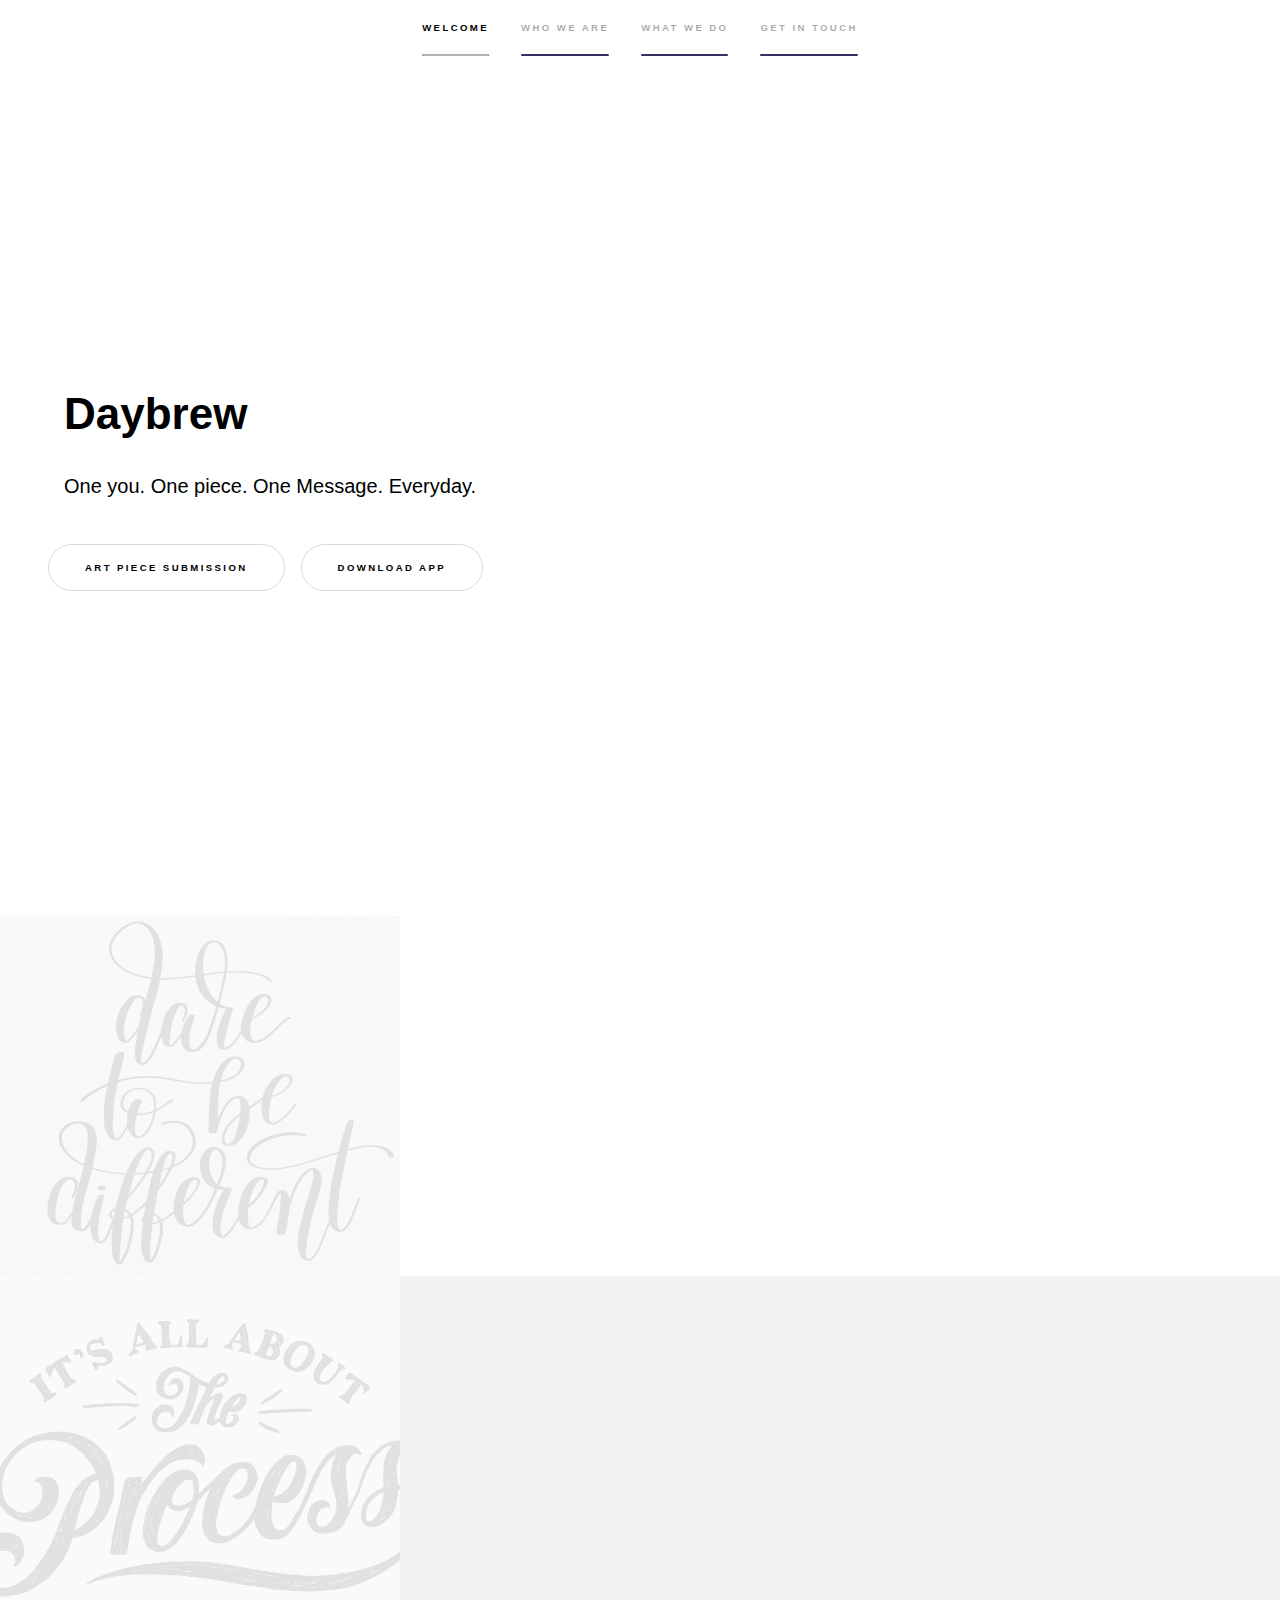
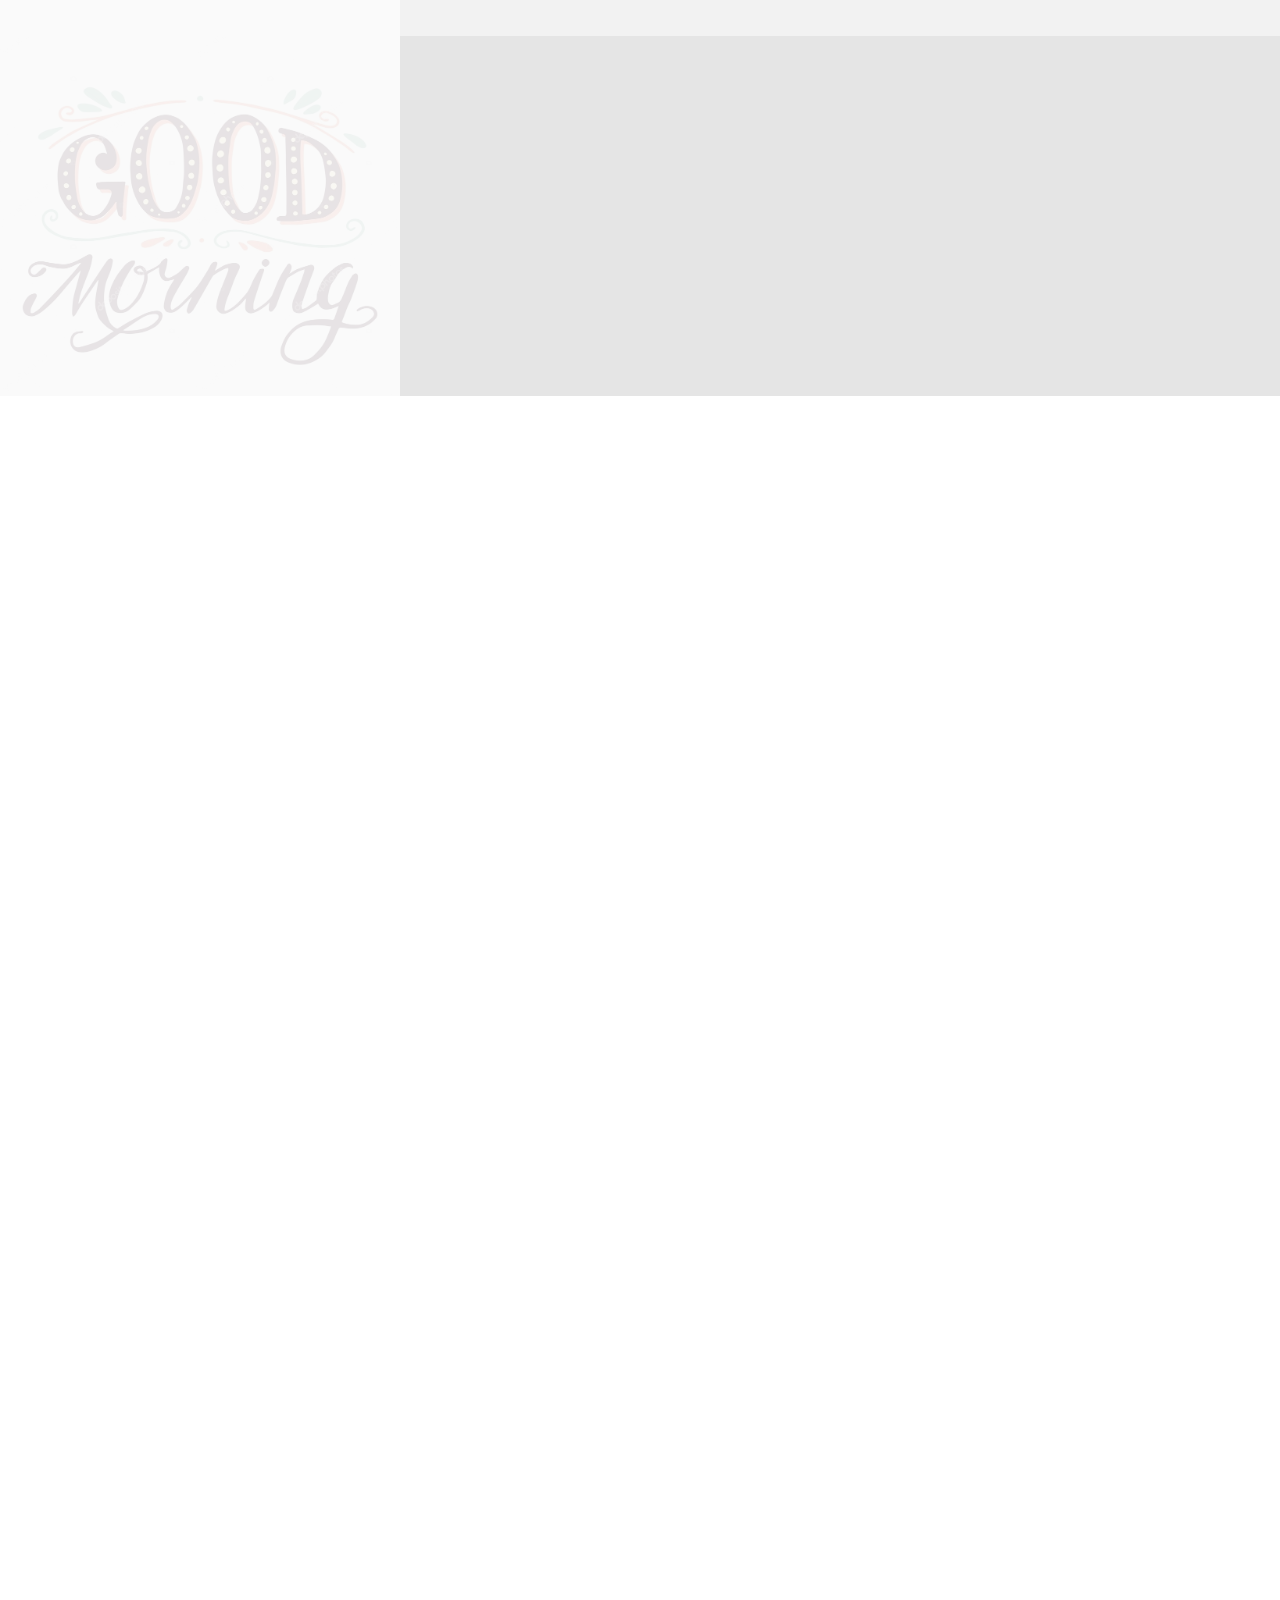
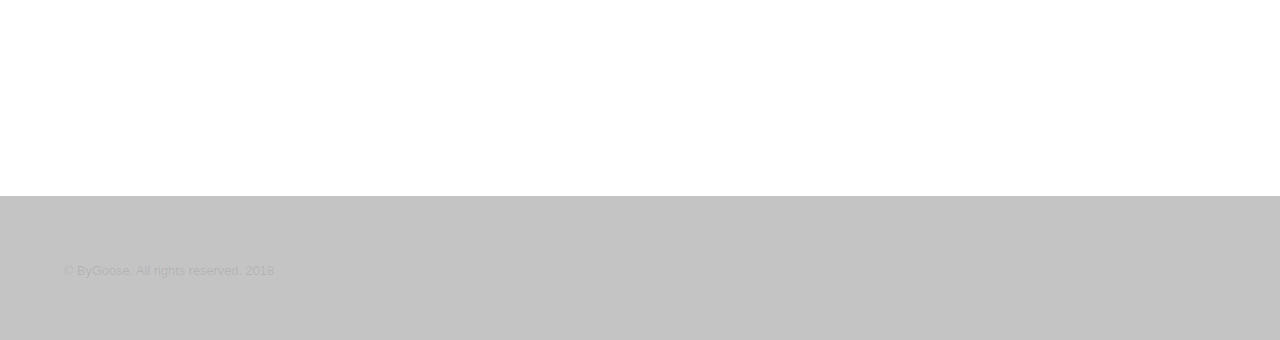
==== index.html @ 402b713e "updating" ====
<!DOCTYPE HTML>
<!--
	Hyperspace by HTML5 UP
	html5up.net | @ajlkn
	Free for personal and commercial use under the CCA 3.0 license (html5up.net/license)
-->
<html>
	<head>
		<title>Daybrew</title>
		<meta charset="utf-8" />
		<meta name="viewport" content="width=device-width, initial-scale=1, user-scalable=no" />
		<link rel="stylesheet" href="assets/css/main.css" />
		<noscript><link rel="stylesheet" href="assets/css/noscript.css" /></noscript>


	  <!-- fav icons -->
  <link rel=icon href="icons/bygooselogo.png"  sizes="60x60"   type="image/png">
  <link rel=icon href="icons/bygooselogo.png"  sizes="76x76"   type="image/png">
  <link rel=icon href="icons/bygooselogo.png" sizes="120x120" type="image/png">
  <link rel=icon href="icons/bygooselogo.png" sizes="192x192" type="image/png">
  <!-- end fav icons -->
  	
	</head>
	<body class="is-preload">

		<!-- Sidebar -->
			<section id="sidebar">
				<div class="inner">
					<nav>
						<ul>
							<li><a href="#intro">Welcome</a></li>
							<li><a href="#one">Who we are</a></li>
							<li><a href="#two">What we do</a></li>
							<li><a href="#three">Get in touch</a></li>
						</ul>
					</nav>
				</div>
			</section>

		<!-- Wrapper -->
			<div id="wrapper">

				<!-- Intro -->
					<section id="intro" class="wrapper style1 fullscreen fade-up">
						<div class="inner">
							<h1>Daybrew</h1>
							<p>One you. One piece. One Message. Everyday.</p>
							<ul class="actions"
								<li><a href="https://forms.gle/SjcPdRv3CJdUH8c37" target="_blank" class="button scrolly">art piece submission</a></li><li><a href="https://goo.gl/forms/MUD7QuscL0ryhh6J2" target="_blank" class="button scrolly">download app</a></li>
							</ul>

						</div>
					</section>

				<!-- One -->
					<section id="one" class="wrapper style2 spotlights">
						<section>
							<a href="#" class="image"><img src="images/pic01.jpg" alt="" data-position="center center" /></a>
							<div class="content">
								<div class="inner">
									<h2>Who we are</h2>
									<p>At Goose, we believe that getting from point A to point B shouldn't break the bank. We also believe that advertising shouldn't be so expensive.  We aim to solve the two.</p>
									<ul class="actions">
										<li><a href="aboutus.html" class="button">Learn more</a></li>
									</ul>
								</div>
							</div>
						</section>
						<section>
							<a href="#" class="image"><img src="images/pic02.jpg" alt="" data-position="top center" /></a>
							<div class="content">
								<div class="inner">
									<h2>We love our Drivers</h2>
									<p>Being a Goose Driver is letting your vehicle pay for itself by driving like you already do. Earn gas money, car washes, you name it.</p>
									<ul class="actions">
										<li><a href="generic.html" class="button">Learn more</a></li>
									</ul>
								</div>
							</div>
						</section>
						<section>
							<a href="#" class="image"><img src="images/pic03.jpg" alt="" data-position="25% 25%" /></a>
							<div class="content">
								<div class="inner">
									<h2>We value our Business Partners</h2>
									<p>We know you want your advertising budget to be well-spent so we do our best to optimize not only eyeballs but to show real returns.</p>
									<ul class="actions">
										<li><a href="generic1.html" class="button">Learn more</a></li>
									</ul>
								</div>
							</div>
						</section>
					</section>

				<!-- Two -->
					<section id="two" class="wrapper style3 fade-up">
						<div class="inner">
							<h2>What we do</h2>
							<p>Everyday, we go through our own set of unique challenges and sometimes we need that extra little push to help us keep moving forward. Together, we ignited a community of creatives from all different backgrounds to help inspire and motivate one another. Each day we feature a creative and their art piece showcasing their unique perspective and imagination to you and creatives alike. We hope to bring positive and diverse creatives from all around the world to inspire and like a cup of coffee in the morning, energize our everyday lives. Come start your morning with us. 
</p>
							<div class="features">
								<section>
									<span class="icon major fa-user-plus"></span>
									<h3>Sign up as a Goose Driver</h3>
									<p>Once we send you the sign up link, fill out your info, location and what brands and industries interest you. We not only want you to make money but we want you to believe in what you are showing.</p>
								</section>
								<section>
									<span class="icon major fa-wrench"></span>
									<h3>Get Equipped</h3>
									<p>We'll send you a Goose screen and a tablet arm to set up in your car. Don't worry. It's a pretty quick set up process. You can also remove the screen when you're done driving.</p>
								</section>
								<section>
									<span class="icon major fa-mobile"></span>
									<h3>Download our App</h3>
									<p>Once you download our app, we can start sending your Google screen the ads through your phone via wifi/bluetooth. The mobile app will let us track where ads are shown and get metrics so we can pay you.</p>
								</section>
								
								<!--
							</div>
							<ul class="actions">
								<li><a href="generic.html" class="button">Learn more</a></li>
							</ul>
						-->
						</div>
					</section>

				<!-- Three -->
					<section id="three" class="wrapper style1 fade-up">
						<div class="inner">
							<h2>Get in touch</h2>
							<p>Feel free to let us know if you have any questions. Whether you have questions about our operations or the set up, we are always available and happy to answer them!</p>
							<!--
							<div class="split style1">
								<section>
									<form method="post" action="#">
										<div class="fields">
											<div class="field half">
												<label for="name">Name</label>
												<input type="text" name="name" id="name" />
											</div>
											<div class="field half">
												<label for="email">Email</label>
												<input type="text" name="email" id="email" />
											</div>
											<div class="field">
												<label for="message">Message</label>
												<textarea name="message" id="message" rows="5"></textarea>
											</div>
										</div>
										<ul class="actions">
											<li><a href="" class="button submit">Send Message</a></li>
										</ul>
									</form>
								</section>
							-->
								<section>
									<ul class="contact">
										<li>
											<h3>Address</h3>
											<span>151 Charles Street West<br />
											Kitchener, ON N2G 1H6<br />
											Canada</span>
										</li>
										<li>
											<h3>Email</h3>
											<a href="mailto:contactbygoose@gmail.com">contactbygoose@gmail.com</a>
										</li>
										<!--
										<li>
											<h3>Phone</h3>
											<span>(000) 000-0000</span>
										</li>
									-->
										<li>
											<h3>Social</h3>
											<ul class="icons">
												<li><a href="https://twitter.com/adsbygoose" target="_blank" class="fa-twitter"><span class="label">Twitter</span></a></li>
												<li><a href="https://www.facebook.com/adsbygoose/?modal=admin_todo_tour" target="_blank"  class="fa-facebook"><span class="label">Facebook</span></a></li>
												<li><a href="https://www.instagram.com/adsbygoose/" target="_blank" class="fa-instagram"><span class="label">Instagram</span></a></li>
												<!--
												<li><a href="#" class="fa-linkedin"><span class="label">LinkedIn</span></a></li>
											-->
											</ul>
										</li>
									</ul>
								</section>
							</div>
						</div>
					</section>

			</div>

		<!-- Footer -->
			<footer id="footer" class="wrapper style1-alt">
				<div class="inner">
					<ul class="menu">
						<li>&copy; ByGoose. All rights reserved. 2018</li><li>
<!--

						Design: <a href="http://html5up.net">HTML5 UP</a></li>
-->
					</ul>
				</div>
			</footer>

		<!-- Scripts -->
			<script src="assets/js/jquery.min.js"></script>
			<script src="assets/js/jquery.scrollex.min.js"></script>
			<script src="assets/js/jquery.scrolly.min.js"></script>
			<script src="assets/js/browser.min.js"></script>
			<script src="assets/js/breakpoints.min.js"></script>
			<script src="assets/js/util.js"></script>
			<script src="assets/js/main.js"></script>

	</body>
</html>
---- assets/css/main.css ----
@import url(font-awesome.min.css);

/*
	Hyperspace by HTML5 UP
	html5up.net | @ajlkn
	Free for personal and commercial use under the CCA 3.0 license (html5up.net/license)
*/

html, body, div, span, applet, object,
iframe, h1, h2, h3, h4, h5, h6, p, blockquote,
pre, a, abbr, acronym, address, big, cite,
code, del, dfn, em, img, ins, kbd, q, s, samp,
small, strike, strong, sub, sup, tt, var, b,
u, i, center, dl, dt, dd, ol, ul, li, fieldset,
form, label, legend, table, caption, tbody,
tfoot, thead, tr, th, td, article, aside,
canvas, details, embed, figure, figcaption,
footer, header, hgroup, menu, nav, output, ruby,
section, summary, time, mark, audio, video {
	margin: 0;
	padding: 0;
	border: 0;
	font-size: 100%;
	font: inherit;
	vertical-align: baseline;}

article, aside, details, figcaption, figure,
footer, header, hgroup, menu, nav, section {
	display: block;}

body {
	line-height: 1;
}

ol, ul {
	list-style: none;
}

blockquote, q {
	quotes: none;
}

	blockquote:before, blockquote:after, q:before, q:after {
		content: '';
		content: none;
	}

table {
	border-collapse: collapse;
	border-spacing: 0;
}

body {
	-webkit-text-size-adjust: none;
}

mark {
	background-color: transparent;
	color: inherit;
}

input::-moz-focus-inner {
	border: 0;
	padding: 0;
}

input, select, textarea {
	-moz-appearance: none;
	-webkit-appearance: none;
	-ms-appearance: none;
	appearance: none;
}

/* Basic */

	@-ms-viewport {
		width: device-width;
	}

	body {
		-ms-overflow-style: scrollbar;
	}

	@media screen and (max-width: 480px) {

		html, body {
			min-width: 320px;
		}

	}

	html {
		box-sizing: border-box;
	}

	*, *:before, *:after {
		box-sizing: inherit;
	}

	body {
		background: #000000;
	}

		body.is-preload *, body.is-preload *:before, body.is-preload *:after {
			-moz-animation: none !important;
			-webkit-animation: none !important;
			-ms-animation: none !important;
			animation: none !important;
			-moz-transition: none !important;
			-webkit-transition: none !important;
			-ms-transition: none !important;
			transition: none !important;
		}

/* Type */

	body, input, select, textarea {
		color: rgba(0, 0, 0, 1);
		font-family: Arial, Helvetica, sans-serif;
		font-size: 16.5pt;
		font-weight: normal;
		line-height: 1.75;
	}

		@media screen and (max-width: 1680px) {

			body, input, select, textarea {
				font-size: 13pt;
			}

		}

		@media screen and (max-width: 1280px) {

			body, input, select, textarea {
				font-size: 12pt;
			}

		}

		@media screen and (max-width: 360px) {

			body, input, select, textarea {
				font-size: 11pt;
			}

		}

	a {
		-moz-transition: color 0.2s ease, border-bottom-color 0.2s ease;
		-webkit-transition: color 0.2s ease, border-bottom-color 0.2s ease;
		-ms-transition: color 0.2s ease, border-bottom-color 0.2s ease;
		transition: color 0.2s ease, border-bottom-color 0.2s ease;
		border-bottom: dotted 1px rgba(0, 0, 0, 0.35);
		color: inherit;
		text-decoration: none;
	}

		a:hover {
			border-bottom-color: transparent;
			color: #000000;
		}

	strong, b {
		color: #000000;
		font-weight: bold;
	}

	em, i {
		font-style: italic;
	}

	p {
		margin: 0 0 2em 0;
	}

	h1, h2, h3, h4, h5, h6 {
		color: #000000;
		font-weight: bold;
		line-height: 1.5;
		margin: 0 0 0.5em 0;
	}

		h1 a, h2 a, h3 a, h4 a, h5 a, h6 a {
			color: inherit;
			text-decoration: none;
		}

	h1 {
		font-size: 2.75em;
	}

		h1.major {
			margin: 0 0 1.3em 0;
			position: relative;
			padding-bottom: 0.35em;
		}

			h1.major:after {
				background-image: -moz-linear-gradient(to right, #ffffff, #b74e91);
				background-image: -webkit-linear-gradient(to right, #ffffff, #b74e91);
				background-image: -ms-linear-gradient(to right, #ffffff, #b74e91);
				background-image: linear-gradient(to right, #ffffff, #b74e91);
				-moz-transition: max-width 0.2s ease;
				-webkit-transition: max-width 0.2s ease;
				-ms-transition: max-width 0.2s ease;
				transition: max-width 0.2s ease;
				border-radius: 0.2em;
				bottom: 0;
				content: '';
				height: 0.05em;
				position: absolute;
				right: 0;
				width: 100%;
			}

	h2 {
		font-size: 1.75em;
	}

	h3 {
		font-size: 1.1em;
	}

	h4 {
		font-size: 1em;
	}

	h5 {
		font-size: 0.8em;
	}

	h6 {
		font-size: 0.6em;
	}

	@media screen and (max-width: 736px) {

		h1 {
			font-size: 2em;
		}

		h2 {
			font-size: 1.25em;
		}

		h3 {
			font-size: 1em;
		}

		h4 {
			font-size: 0.8em;
		}

		h5 {
			font-size: 0.6em;
		}

		h6 {
			font-size: 0.6em;
		}

	}

	sub {
		font-size: 0.8em;
		position: relative;
		top: 0.5em;
	}

	sup {
		font-size: 0.8em;
		position: relative;
		top: -0.5em;
	}

	blockquote {
		border-left: solid 4px rgba(0, 0, 0, 0.15);
		font-style: italic;
		margin: 0 0 2em 0;
		padding: 0.5em 0 0.5em 2em;
	}

	code {
		background: rgba(0, 0, 0, 0.05);
		border-radius: 0.25em;
		border: solid 1px rgba(0, 0, 0, 0.15);
		font-family: "Courier New", monospace;
		font-size: 0.9em;
		margin: 0 0.25em;
		padding: 0.25em 0.65em;
	}

	pre {
		-webkit-overflow-scrolling: touch;
		font-family: "Courier New", monospace;
		font-size: 0.9em;
		margin: 0 0 2em 0;
	}

		pre code {
			display: block;
			line-height: 1.75em;
			padding: 1em 1.5em;
			overflow-x: auto;
		}

	hr {
		border: 0;
		border-bottom: solid 1px rgba(0, 0, 0, 0.15);
		margin: 2em 0;
	}

		hr.major {
			margin: 3em 0;
		}

	.align-left {
		text-align: left;
	}

	.align-center {
		text-align: center;
	}

	.align-right {
		text-align: right;
	}

/* Row */

	.row {
		display: flex;
		flex-wrap: wrap;
		box-sizing: border-box;
		align-items: stretch;
	}

		.row > * {
			box-sizing: border-box;
		}

		.row.gtr-uniform > * > :last-child {
			margin-bottom: 0;
		}

		.row.aln-left {
			justify-content: flex-start;
		}

		.row.aln-center {
			justify-content: center;
		}

		.row.aln-right {
			justify-content: flex-end;
		}

		.row.aln-top {
			align-items: flex-start;
		}

		.row.aln-middle {
			align-items: center;
		}

		.row.aln-bottom {
			align-items: flex-end;
		}

		.row > .imp {
			order: -1;
		}

		.row > .col-1 {
			width: 8.3333333333%;
		}

		.row > .off-1 {
			margin-left: 8.3333333333%;
		}

		.row > .col-2 {
			width: 16.6666666667%;
		}

		.row > .off-2 {
			margin-left: 16.6666666667%;
		}

		.row > .col-3 {
			width: 25%;
		}

		.row > .off-3 {
			margin-left: 25%;
		}

		.row > .col-4 {
			width: 33.3333333333%;
		}

		.row > .off-4 {
			margin-left: 33.3333333333%;
		}

		.row > .col-5 {
			width: 41.6666666667%;
		}

		.row > .off-5 {
			margin-left: 41.6666666667%;
		}

		.row > .col-6 {
			width: 50%;
		}

		.row > .off-6 {
			margin-left: 50%;
		}

		.row > .col-7 {
			width: 58.3333333333%;
		}

		.row > .off-7 {
			margin-left: 58.3333333333%;
		}

		.row > .col-8 {
			width: 66.6666666667%;
		}

		.row > .off-8 {
			margin-left: 66.6666666667%;
		}

		.row > .col-9 {
			width: 75%;
		}

		.row > .off-9 {
			margin-left: 75%;
		}

		.row > .col-10 {
			width: 83.3333333333%;
		}

		.row > .off-10 {
			margin-left: 83.3333333333%;
		}

		.row > .col-11 {
			width: 91.6666666667%;
		}

		.row > .off-11 {
			margin-left: 91.6666666667%;
		}

		.row > .col-12 {
			width: 100%;
		}

		.row > .off-12 {
			margin-left: 100%;
		}

		.row.gtr-0 {
			margin-top: 0;
			margin-left: 0em;
		}

			.row.gtr-0 > * {
				padding: 0 0 0 0em;
			}

			.row.gtr-0.gtr-uniform {
				margin-top: 0em;
			}

				.row.gtr-0.gtr-uniform > * {
					padding-top: 0em;
				}

		.row.gtr-25 {
			margin-top: 0;
			margin-left: -0.375em;
		}

			.row.gtr-25 > * {
				padding: 0 0 0 0.375em;
			}

			.row.gtr-25.gtr-uniform {
				margin-top: -0.375em;
			}

				.row.gtr-25.gtr-uniform > * {
					padding-top: 0.375em;
				}

		.row.gtr-50 {
			margin-top: 0;
			margin-left: -0.75em;
		}

			.row.gtr-50 > * {
				padding: 0 0 0 0.75em;
			}

			.row.gtr-50.gtr-uniform {
				margin-top: -0.75em;
			}

				.row.gtr-50.gtr-uniform > * {
					padding-top: 0.75em;
				}

		.row {
			margin-top: 0;
			margin-left: -1.5em;
		}

			.row > * {
				padding: 0 0 0 1.5em;
			}

			.row.gtr-uniform {
				margin-top: -1.5em;
			}

				.row.gtr-uniform > * {
					padding-top: 1.5em;
				}

		.row.gtr-150 {
			margin-top: 0;
			margin-left: -2.25em;
		}

			.row.gtr-150 > * {
				padding: 0 0 0 2.25em;
			}

			.row.gtr-150.gtr-uniform {
				margin-top: -2.25em;
			}

				.row.gtr-150.gtr-uniform > * {
					padding-top: 2.25em;
				}

		.row.gtr-200 {
			margin-top: 0;
			margin-left: -3em;
		}

			.row.gtr-200 > * {
				padding: 0 0 0 3em;
			}

			.row.gtr-200.gtr-uniform {
				margin-top: -3em;
			}

				.row.gtr-200.gtr-uniform > * {
					padding-top: 3em;
				}

		@media screen and (max-width: 1680px) {

			.row {
				display: flex;
				flex-wrap: wrap;
				box-sizing: border-box;
				align-items: stretch;
			}

				.row > * {
					box-sizing: border-box;
				}

				.row.gtr-uniform > * > :last-child {
					margin-bottom: 0;
				}

				.row.aln-left {
					justify-content: flex-start;
				}

				.row.aln-center {
					justify-content: center;
				}

				.row.aln-right {
					justify-content: flex-end;
				}

				.row.aln-top {
					align-items: flex-start;
				}

				.row.aln-middle {
					align-items: center;
				}

				.row.aln-bottom {
					align-items: flex-end;
				}

				.row > .imp-xlarge {
					order: -1;
				}

				.row > .col-1-xlarge {
					width: 8.3333333333%;
				}

				.row > .off-1-xlarge {
					margin-left: 8.3333333333%;
				}

				.row > .col-2-xlarge {
					width: 16.6666666667%;
				}

				.row > .off-2-xlarge {
					margin-left: 16.6666666667%;
				}

				.row > .col-3-xlarge {
					width: 25%;
				}

				.row > .off-3-xlarge {
					margin-left: 25%;
				}

				.row > .col-4-xlarge {
					width: 33.3333333333%;
				}

				.row > .off-4-xlarge {
					margin-left: 33.3333333333%;
				}

				.row > .col-5-xlarge {
					width: 41.6666666667%;
				}

				.row > .off-5-xlarge {
					margin-left: 41.6666666667%;
				}

				.row > .col-6-xlarge {
					width: 50%;
				}

				.row > .off-6-xlarge {
					margin-left: 50%;
				}

				.row > .col-7-xlarge {
					width: 58.3333333333%;
				}

				.row > .off-7-xlarge {
					margin-left: 58.3333333333%;
				}

				.row > .col-8-xlarge {
					width: 66.6666666667%;
				}

				.row > .off-8-xlarge {
					margin-left: 66.6666666667%;
				}

				.row > .col-9-xlarge {
					width: 75%;
				}

				.row > .off-9-xlarge {
					margin-left: 75%;
				}

				.row > .col-10-xlarge {
					width: 83.3333333333%;
				}

				.row > .off-10-xlarge {
					margin-left: 83.3333333333%;
				}

				.row > .col-11-xlarge {
					width: 91.6666666667%;
				}

				.row > .off-11-xlarge {
					margin-left: 91.6666666667%;
				}

				.row > .col-12-xlarge {
					width: 100%;
				}

				.row > .off-12-xlarge {
					margin-left: 100%;
				}

				.row.gtr-0 {
					margin-top: 0;
					margin-left: 0em;
				}

					.row.gtr-0 > * {
						padding: 0 0 0 0em;
					}

					.row.gtr-0.gtr-uniform {
						margin-top: 0em;
					}

						.row.gtr-0.gtr-uniform > * {
							padding-top: 0em;
						}

				.row.gtr-25 {
					margin-top: 0;
					margin-left: -0.375em;
				}

					.row.gtr-25 > * {
						padding: 0 0 0 0.375em;
					}

					.row.gtr-25.gtr-uniform {
						margin-top: -0.375em;
					}

						.row.gtr-25.gtr-uniform > * {
							padding-top: 0.375em;
						}

				.row.gtr-50 {
					margin-top: 0;
					margin-left: -0.75em;
				}

					.row.gtr-50 > * {
						padding: 0 0 0 0.75em;
					}

					.row.gtr-50.gtr-uniform {
						margin-top: -0.75em;
					}

						.row.gtr-50.gtr-uniform > * {
							padding-top: 0.75em;
						}

				.row {
					margin-top: 0;
					margin-left: -1.5em;
				}

					.row > * {
						padding: 0 0 0 1.5em;
					}

					.row.gtr-uniform {
						margin-top: -1.5em;
					}

						.row.gtr-uniform > * {
							padding-top: 1.5em;
						}

				.row.gtr-150 {
					margin-top: 0;
					margin-left: -2.25em;
				}

					.row.gtr-150 > * {
						padding: 0 0 0 2.25em;
					}

					.row.gtr-150.gtr-uniform {
						margin-top: -2.25em;
					}

						.row.gtr-150.gtr-uniform > * {
							padding-top: 2.25em;
						}

				.row.gtr-200 {
					margin-top: 0;
					margin-left: -3em;
				}

					.row.gtr-200 > * {
						padding: 0 0 0 3em;
					}

					.row.gtr-200.gtr-uniform {
						margin-top: -3em;
					}

						.row.gtr-200.gtr-uniform > * {
							padding-top: 3em;
						}

		}

		@media screen and (max-width: 1280px) {

			.row {
				display: flex;
				flex-wrap: wrap;
				box-sizing: border-box;
				align-items: stretch;
			}

				.row > * {
					box-sizing: border-box;
				}

				.row.gtr-uniform > * > :last-child {
					margin-bottom: 0;
				}

				.row.aln-left {
					justify-content: flex-start;
				}

				.row.aln-center {
					justify-content: center;
				}

				.row.aln-right {
					justify-content: flex-end;
				}

				.row.aln-top {
					align-items: flex-start;
				}

				.row.aln-middle {
					align-items: center;
				}

				.row.aln-bottom {
					align-items: flex-end;
				}

				.row > .imp-large {
					order: -1;
				}

				.row > .col-1-large {
					width: 8.3333333333%;
				}

				.row > .off-1-large {
					margin-left: 8.3333333333%;
				}

				.row > .col-2-large {
					width: 16.6666666667%;
				}

				.row > .off-2-large {
					margin-left: 16.6666666667%;
				}

				.row > .col-3-large {
					width: 25%;
				}

				.row > .off-3-large {
					margin-left: 25%;
				}

				.row > .col-4-large {
					width: 33.3333333333%;
				}

				.row > .off-4-large {
					margin-left: 33.3333333333%;
				}

				.row > .col-5-large {
					width: 41.6666666667%;
				}

				.row > .off-5-large {
					margin-left: 41.6666666667%;
				}

				.row > .col-6-large {
					width: 50%;
				}

				.row > .off-6-large {
					margin-left: 50%;
				}

				.row > .col-7-large {
					width: 58.3333333333%;
				}

				.row > .off-7-large {
					margin-left: 58.3333333333%;
				}

				.row > .col-8-large {
					width: 66.6666666667%;
				}

				.row > .off-8-large {
					margin-left: 66.6666666667%;
				}

				.row > .col-9-large {
					width: 75%;
				}

				.row > .off-9-large {
					margin-left: 75%;
				}

				.row > .col-10-large {
					width: 83.3333333333%;
				}

				.row > .off-10-large {
					margin-left: 83.3333333333%;
				}

				.row > .col-11-large {
					width: 91.6666666667%;
				}

				.row > .off-11-large {
					margin-left: 91.6666666667%;
				}

				.row > .col-12-large {
					width: 100%;
				}

				.row > .off-12-large {
					margin-left: 100%;
				}

				.row.gtr-0 {
					margin-top: 0;
					margin-left: 0em;
				}

					.row.gtr-0 > * {
						padding: 0 0 0 0em;
					}

					.row.gtr-0.gtr-uniform {
						margin-top: 0em;
					}

						.row.gtr-0.gtr-uniform > * {
							padding-top: 0em;
						}

				.row.gtr-25 {
					margin-top: 0;
					margin-left: -0.375em;
				}

					.row.gtr-25 > * {
						padding: 0 0 0 0.375em;
					}

					.row.gtr-25.gtr-uniform {
						margin-top: -0.375em;
					}

						.row.gtr-25.gtr-uniform > * {
							padding-top: 0.375em;
						}

				.row.gtr-50 {
					margin-top: 0;
					margin-left: -0.75em;
				}

					.row.gtr-50 > * {
						padding: 0 0 0 0.75em;
					}

					.row.gtr-50.gtr-uniform {
						margin-top: -0.75em;
					}

						.row.gtr-50.gtr-uniform > * {
							padding-top: 0.75em;
						}

				.row {
					margin-top: 0;
					margin-left: -1.5em;
				}

					.row > * {
						padding: 0 0 0 1.5em;
					}

					.row.gtr-uniform {
						margin-top: -1.5em;
					}

						.row.gtr-uniform > * {
							padding-top: 1.5em;
						}

				.row.gtr-150 {
					margin-top: 0;
					margin-left: -2.25em;
				}

					.row.gtr-150 > * {
						padding: 0 0 0 2.25em;
					}

					.row.gtr-150.gtr-uniform {
						margin-top: -2.25em;
					}

						.row.gtr-150.gtr-uniform > * {
							padding-top: 2.25em;
						}

				.row.gtr-200 {
					margin-top: 0;
					margin-left: -3em;
				}

					.row.gtr-200 > * {
						padding: 0 0 0 3em;
					}

					.row.gtr-200.gtr-uniform {
						margin-top: -3em;
					}

						.row.gtr-200.gtr-uniform > * {
							padding-top: 3em;
						}

		}

		@media screen and (max-width: 980px) {

			.row {
				display: flex;
				flex-wrap: wrap;
				box-sizing: border-box;
				align-items: stretch;
			}

				.row > * {
					box-sizing: border-box;
				}

				.row.gtr-uniform > * > :last-child {
					margin-bottom: 0;
				}

				.row.aln-left {
					justify-content: flex-start;
				}

				.row.aln-center {
					justify-content: center;
				}

				.row.aln-right {
					justify-content: flex-end;
				}

				.row.aln-top {
					align-items: flex-start;
				}

				.row.aln-middle {
					align-items: center;
				}

				.row.aln-bottom {
					align-items: flex-end;
				}

				.row > .imp-medium {
					order: -1;
				}

				.row > .col-1-medium {
					width: 8.3333333333%;
				}

				.row > .off-1-medium {
					margin-left: 8.3333333333%;
				}

				.row > .col-2-medium {
					width: 16.6666666667%;
				}

				.row > .off-2-medium {
					margin-left: 16.6666666667%;
				}

				.row > .col-3-medium {
					width: 25%;
				}

				.row > .off-3-medium {
					margin-left: 25%;
				}

				.row > .col-4-medium {
					width: 33.3333333333%;
				}

				.row > .off-4-medium {
					margin-left: 33.3333333333%;
				}

				.row > .col-5-medium {
					width: 41.6666666667%;
				}

				.row > .off-5-medium {
					margin-left: 41.6666666667%;
				}

				.row > .col-6-medium {
					width: 50%;
				}

				.row > .off-6-medium {
					margin-left: 50%;
				}

				.row > .col-7-medium {
					width: 58.3333333333%;
				}

				.row > .off-7-medium {
					margin-left: 58.3333333333%;
				}

				.row > .col-8-medium {
					width: 66.6666666667%;
				}

				.row > .off-8-medium {
					margin-left: 66.6666666667%;
				}

				.row > .col-9-medium {
					width: 75%;
				}

				.row > .off-9-medium {
					margin-left: 75%;
				}

				.row > .col-10-medium {
					width: 83.3333333333%;
				}

				.row > .off-10-medium {
					margin-left: 83.3333333333%;
				}

				.row > .col-11-medium {
					width: 91.6666666667%;
				}

				.row > .off-11-medium {
					margin-left: 91.6666666667%;
				}

				.row > .col-12-medium {
					width: 100%;
				}

				.row > .off-12-medium {
					margin-left: 100%;
				}

				.row.gtr-0 {
					margin-top: 0;
					margin-left: 0em;
				}

					.row.gtr-0 > * {
						padding: 0 0 0 0em;
					}

					.row.gtr-0.gtr-uniform {
						margin-top: 0em;
					}

						.row.gtr-0.gtr-uniform > * {
							padding-top: 0em;
						}

				.row.gtr-25 {
					margin-top: 0;
					margin-left: -0.375em;
				}

					.row.gtr-25 > * {
						padding: 0 0 0 0.375em;
					}

					.row.gtr-25.gtr-uniform {
						margin-top: -0.375em;
					}

						.row.gtr-25.gtr-uniform > * {
							padding-top: 0.375em;
						}

				.row.gtr-50 {
					margin-top: 0;
					margin-left: -0.75em;
				}

					.row.gtr-50 > * {
						padding: 0 0 0 0.75em;
					}

					.row.gtr-50.gtr-uniform {
						margin-top: -0.75em;
					}

						.row.gtr-50.gtr-uniform > * {
							padding-top: 0.75em;
						}

				.row {
					margin-top: 0;
					margin-left: -1.5em;
				}

					.row > * {
						padding: 0 0 0 1.5em;
					}

					.row.gtr-uniform {
						margin-top: -1.5em;
					}

						.row.gtr-uniform > * {
							padding-top: 1.5em;
						}

				.row.gtr-150 {
					margin-top: 0;
					margin-left: -2.25em;
				}

					.row.gtr-150 > * {
						padding: 0 0 0 2.25em;
					}

					.row.gtr-150.gtr-uniform {
						margin-top: -2.25em;
					}

						.row.gtr-150.gtr-uniform > * {
							padding-top: 2.25em;
						}

				.row.gtr-200 {
					margin-top: 0;
					margin-left: -3em;
				}

					.row.gtr-200 > * {
						padding: 0 0 0 3em;
					}

					.row.gtr-200.gtr-uniform {
						margin-top: -3em;
					}

						.row.gtr-200.gtr-uniform > * {
							padding-top: 3em;
						}

		}

		@media screen and (max-width: 736px) {

			.row {
				display: flex;
				flex-wrap: wrap;
				box-sizing: border-box;
				align-items: stretch;
			}

				.row > * {
					box-sizing: border-box;
				}

				.row.gtr-uniform > * > :last-child {
					margin-bottom: 0;
				}

				.row.aln-left {
					justify-content: flex-start;
				}

				.row.aln-center {
					justify-content: center;
				}

				.row.aln-right {
					justify-content: flex-end;
				}

				.row.aln-top {
					align-items: flex-start;
				}

				.row.aln-middle {
					align-items: center;
				}

				.row.aln-bottom {
					align-items: flex-end;
				}

				.row > .imp-small {
					order: -1;
				}

				.row > .col-1-small {
					width: 8.3333333333%;
				}

				.row > .off-1-small {
					margin-left: 8.3333333333%;
				}

				.row > .col-2-small {
					width: 16.6666666667%;
				}

				.row > .off-2-small {
					margin-left: 16.6666666667%;
				}

				.row > .col-3-small {
					width: 25%;
				}

				.row > .off-3-small {
					margin-left: 25%;
				}

				.row > .col-4-small {
					width: 33.3333333333%;
				}

				.row > .off-4-small {
					margin-left: 33.3333333333%;
				}

				.row > .col-5-small {
					width: 41.6666666667%;
				}

				.row > .off-5-small {
					margin-left: 41.6666666667%;
				}

				.row > .col-6-small {
					width: 50%;
				}

				.row > .off-6-small {
					margin-left: 50%;
				}

				.row > .col-7-small {
					width: 58.3333333333%;
				}

				.row > .off-7-small {
					margin-left: 58.3333333333%;
				}

				.row > .col-8-small {
					width: 66.6666666667%;
				}

				.row > .off-8-small {
					margin-left: 66.6666666667%;
				}

				.row > .col-9-small {
					width: 75%;
				}

				.row > .off-9-small {
					margin-left: 75%;
				}

				.row > .col-10-small {
					width: 83.3333333333%;
				}

				.row > .off-10-small {
					margin-left: 83.3333333333%;
				}

				.row > .col-11-small {
					width: 91.6666666667%;
				}

				.row > .off-11-small {
					margin-left: 91.6666666667%;
				}

				.row > .col-12-small {
					width: 100%;
				}

				.row > .off-12-small {
					margin-left: 100%;
				}

				.row.gtr-0 {
					margin-top: 0;
					margin-left: 0em;
				}

					.row.gtr-0 > * {
						padding: 0 0 0 0em;
					}

					.row.gtr-0.gtr-uniform {
						margin-top: 0em;
					}

						.row.gtr-0.gtr-uniform > * {
							padding-top: 0em;
						}

				.row.gtr-25 {
					margin-top: 0;
					margin-left: -0.375em;
				}

					.row.gtr-25 > * {
						padding: 0 0 0 0.375em;
					}

					.row.gtr-25.gtr-uniform {
						margin-top: -0.375em;
					}

						.row.gtr-25.gtr-uniform > * {
							padding-top: 0.375em;
						}

				.row.gtr-50 {
					margin-top: 0;
					margin-left: -0.75em;
				}

					.row.gtr-50 > * {
						padding: 0 0 0 0.75em;
					}

					.row.gtr-50.gtr-uniform {
						margin-top: -0.75em;
					}

						.row.gtr-50.gtr-uniform > * {
							padding-top: 0.75em;
						}

				.row {
					margin-top: 0;
					margin-left: -1.5em;
				}

					.row > * {
						padding: 0 0 0 1.5em;
					}

					.row.gtr-uniform {
						margin-top: -1.5em;
					}

						.row.gtr-uniform > * {
							padding-top: 1.5em;
						}

				.row.gtr-150 {
					margin-top: 0;
					margin-left: -2.25em;
				}

					.row.gtr-150 > * {
						padding: 0 0 0 2.25em;
					}

					.row.gtr-150.gtr-uniform {
						margin-top: -2.25em;
					}

						.row.gtr-150.gtr-uniform > * {
							padding-top: 2.25em;
						}

				.row.gtr-200 {
					margin-top: 0;
					margin-left: -3em;
				}

					.row.gtr-200 > * {
						padding: 0 0 0 3em;
					}

					.row.gtr-200.gtr-uniform {
						margin-top: -3em;
					}

						.row.gtr-200.gtr-uniform > * {
							padding-top: 3em;
						}

		}

		@media screen and (max-width: 480px) {

			.row {
				display: flex;
				flex-wrap: wrap;
				box-sizing: border-box;
				align-items: stretch;
			}

				.row > * {
					box-sizing: border-box;
				}

				.row.gtr-uniform > * > :last-child {
					margin-bottom: 0;
				}

				.row.aln-left {
					justify-content: flex-start;
				}

				.row.aln-center {
					justify-content: center;
				}

				.row.aln-right {
					justify-content: flex-end;
				}

				.row.aln-top {
					align-items: flex-start;
				}

				.row.aln-middle {
					align-items: center;
				}

				.row.aln-bottom {
					align-items: flex-end;
				}

				.row > .imp-xsmall {
					order: -1;
				}

				.row > .col-1-xsmall {
					width: 8.3333333333%;
				}

				.row > .off-1-xsmall {
					margin-left: 8.3333333333%;
				}

				.row > .col-2-xsmall {
					width: 16.6666666667%;
				}

				.row > .off-2-xsmall {
					margin-left: 16.6666666667%;
				}

				.row > .col-3-xsmall {
					width: 25%;
				}

				.row > .off-3-xsmall {
					margin-left: 25%;
				}

				.row > .col-4-xsmall {
					width: 33.3333333333%;
				}

				.row > .off-4-xsmall {
					margin-left: 33.3333333333%;
				}

				.row > .col-5-xsmall {
					width: 41.6666666667%;
				}

				.row > .off-5-xsmall {
					margin-left: 41.6666666667%;
				}

				.row > .col-6-xsmall {
					width: 50%;
				}

				.row > .off-6-xsmall {
					margin-left: 50%;
				}

				.row > .col-7-xsmall {
					width: 58.3333333333%;
				}

				.row > .off-7-xsmall {
					margin-left: 58.3333333333%;
				}

				.row > .col-8-xsmall {
					width: 66.6666666667%;
				}

				.row > .off-8-xsmall {
					margin-left: 66.6666666667%;
				}

				.row > .col-9-xsmall {
					width: 75%;
				}

				.row > .off-9-xsmall {
					margin-left: 75%;
				}

				.row > .col-10-xsmall {
					width: 83.3333333333%;
				}

				.row > .off-10-xsmall {
					margin-left: 83.3333333333%;
				}

				.row > .col-11-xsmall {
					width: 91.6666666667%;
				}

				.row > .off-11-xsmall {
					margin-left: 91.6666666667%;
				}

				.row > .col-12-xsmall {
					width: 100%;
				}

				.row > .off-12-xsmall {
					margin-left: 100%;
				}

				.row.gtr-0 {
					margin-top: 0;
					margin-left: 0em;
				}

					.row.gtr-0 > * {
						padding: 0 0 0 0em;
					}

					.row.gtr-0.gtr-uniform {
						margin-top: 0em;
					}

						.row.gtr-0.gtr-uniform > * {
							padding-top: 0em;
						}

				.row.gtr-25 {
					margin-top: 0;
					margin-left: -0.375em;
				}

					.row.gtr-25 > * {
						padding: 0 0 0 0.375em;
					}

					.row.gtr-25.gtr-uniform {
						margin-top: -0.375em;
					}

						.row.gtr-25.gtr-uniform > * {
							padding-top: 0.375em;
						}

				.row.gtr-50 {
					margin-top: 0;
					margin-left: -0.75em;
				}

					.row.gtr-50 > * {
						padding: 0 0 0 0.75em;
					}

					.row.gtr-50.gtr-uniform {
						margin-top: -0.75em;
					}

						.row.gtr-50.gtr-uniform > * {
							padding-top: 0.75em;
						}

				.row {
					margin-top: 0;
					margin-left: -1.5em;
				}

					.row > * {
						padding: 0 0 0 1.5em;
					}

					.row.gtr-uniform {
						margin-top: -1.5em;
					}

						.row.gtr-uniform > * {
							padding-top: 1.5em;
						}

				.row.gtr-150 {
					margin-top: 0;
					margin-left: -2.25em;
				}

					.row.gtr-150 > * {
						padding: 0 0 0 2.25em;
					}

					.row.gtr-150.gtr-uniform {
						margin-top: -2.25em;
					}

						.row.gtr-150.gtr-uniform > * {
							padding-top: 2.25em;
						}

				.row.gtr-200 {
					margin-top: 0;
					margin-left: -3em;
				}

					.row.gtr-200 > * {
						padding: 0 0 0 3em;
					}

					.row.gtr-200.gtr-uniform {
						margin-top: -3em;
					}

						.row.gtr-200.gtr-uniform > * {
							padding-top: 3em;
						}

		}

/* Box */

	.box {
		border-radius: 0.25em;
		border: solid 1px rgba(0, 0, 0, 0.15);
		margin-bottom: 2em;
		padding: 1.5em;
	}

		.box > :last-child,
		.box > :last-child > :last-child,
		.box > :last-child > :last-child > :last-child {
			margin-bottom: 0;
		}

		.box.alt {
			border: 0;
			border-radius: 0;
			padding: 0;
		}

/* Button */

	input[type="submit"],
	input[type="reset"],
	input[type="button"],
	button,
	.button {
		-moz-appearance: none;
		-webkit-appearance: none;
		-ms-appearance: none;
		appearance: none;
		-moz-transition: border-color 0.2s ease;
		-webkit-transition: border-color 0.2s ease;
		-ms-transition: border-color 0.2s ease;
		transition: border-color 0.2s ease;
		background-color: transparent;
		border: solid 1px !important;
		border-color: rgba(0, 0, 0, 0.15) !important;
		border-radius: 3em;
		color: #000000 !important;
		cursor: pointer;
		display: inline-block;
		font-size: 0.6em;
		font-weight: bold;
		height: calc(4.75em + 2px);
		letter-spacing: 0.25em;
		line-height: 4.75em;
		outline: 0;
		padding: 0 3.75em;
		position: relative;
		text-align: center;
		text-decoration: none;
		text-transform: uppercase;
		white-space: nowrap;
	}

		input[type="submit"]:after,
		input[type="reset"]:after,
		input[type="button"]:after,
		button:after,
		.button:after {
			-moz-transform: scale(0.25);
			-webkit-transform: scale(0.25);
			-ms-transform: scale(0.25);
			transform: scale(0.25);
			pointer-events: none;
			-moz-transition: opacity 0.2s ease, -moz-transform 0.2s ease;
			-webkit-transition: opacity 0.2s ease, -webkit-transform 0.2s ease;
			-ms-transition: opacity 0.2s ease, -ms-transform 0.2s ease;
			transition: opacity 0.2s ease, transform 0.2s ease;
			background: #ffffff;
			border-radius: 3em;
			content: '';
			height: 100%;
			left: 0;
			opacity: 0;
			position: absolute;
			top: 0;
			width: 100%;
		}

		input[type="submit"].icon:before,
		input[type="reset"].icon:before,
		input[type="button"].icon:before,
		button.icon:before,
		.button.icon:before {
			margin-right: 0.75em;
		}

		input[type="submit"].fit,
		input[type="reset"].fit,
		input[type="button"].fit,
		button.fit,
		.button.fit {
			width: 100%;
		}

		input[type="submit"].small,
		input[type="reset"].small,
		input[type="button"].small,
		button.small,
		.button.small {
			font-size: 0.4em;
		}

		input[type="submit"].large,
		input[type="reset"].large,
		input[type="button"].large,
		button.large,
		.button.large {
			font-size: 0.8em;
		}

		input[type="submit"].primary,
		input[type="reset"].primary,
		input[type="button"].primary,
		button.primary,
		.button.primary {
			background-color: #000000;
			color: #000000 !important;
		}

			input[type="submit"].primary:after,
			input[type="reset"].primary:after,
			input[type="button"].primary:after,
			button.primary:after,
			.button.primary:after {
				display: none;
			}

		input[type="submit"].disabled, input[type="submit"]:disabled,
		input[type="reset"].disabled,
		input[type="reset"]:disabled,
		input[type="button"].disabled,
		input[type="button"]:disabled,
		button.disabled,
		button:disabled,
		.button.disabled,
		.button:disabled {
			cursor: default;
			opacity: 0.5;
			pointer-events: none;
		}

		input[type="submit"]:hover,
		input[type="reset"]:hover,
		input[type="button"]:hover,
		button:hover,
		.button:hover {
			border-color: rgba(0, 0, 0, 1) !important;
		}

			input[type="submit"]:hover:after,
			input[type="reset"]:hover:after,
			input[type="button"]:hover:after,
			button:hover:after,
			.button:hover:after {
				opacity: 0.05;
				-moz-transform: scale(1);
				-webkit-transform: scale(1);
				-ms-transform: scale(1);
				transform: scale(1);
			}

			input[type="submit"]:hover:active,
			input[type="reset"]:hover:active,
			input[type="button"]:hover:active,
			button:hover:active,
			.button:hover:active {
				border-color: #000000 !important;
			}

				input[type="submit"]:hover:active:after,
				input[type="reset"]:hover:active:after,
				input[type="button"]:hover:active:after,
				button:hover:active:after,
				.button:hover:active:after {
					opacity: 0.1;
				}

/* Features */

	.features {
		display: -moz-flex;
		display: -webkit-flex;
		display: -ms-flex;
		display: flex;
		-moz-flex-wrap: wrap;
		-webkit-flex-wrap: wrap;
		-ms-flex-wrap: wrap;
		flex-wrap: wrap;
		border-radius: 0.25em;
		border: solid 1px rgba(0, 0, 0, 0.15);
		background: rgba(0, 0, 0, 0.05);
		margin: 0 0 2em 0;
	}

		.features section {
			padding: 3.5em 3em 1em 7em ;
			width: 50%;
			border-top: solid 1px rgba(0, 0, 0, 0.15);
			position: relative;
		}

			.features section:nth-child(-n + 2) {
				border-top-width: 0;
			}

			.features section:nth-child(2n) {
				border-left: solid 1px rgba(0, 0, 0, 0.15);
			}

			.features section .icon {
				-moz-transition: opacity 0.5s ease, -moz-transform 0.5s ease;
				-webkit-transition: opacity 0.5s ease, -webkit-transform 0.5s ease;
				-ms-transition: opacity 0.5s ease, -ms-transform 0.5s ease;
				transition: opacity 0.5s ease, transform 0.5s ease;
				-moz-transition-delay: 1s;
				-webkit-transition-delay: 1s;
				-ms-transition-delay: 1s;
				transition-delay: 1s;
				-moz-transform: scale(1);
				-webkit-transform: scale(1);
				-ms-transform: scale(1);
				transform: scale(1);
				position: absolute;
				left: 3em;
				top: 3em;
				opacity: 1;
			}

			.features section:nth-child(1) .icon {
				-moz-transition-delay: 0.15s;
				-webkit-transition-delay: 0.15s;
				-ms-transition-delay: 0.15s;
				transition-delay: 0.15s;
			}

			.features section:nth-child(2) .icon {
				-moz-transition-delay: 0.3s;
				-webkit-transition-delay: 0.3s;
				-ms-transition-delay: 0.3s;
				transition-delay: 0.3s;
			}

			.features section:nth-child(3) .icon {
				-moz-transition-delay: 0.45s;
				-webkit-transition-delay: 0.45s;
				-ms-transition-delay: 0.45s;
				transition-delay: 0.45s;
			}

			.features section:nth-child(4) .icon {
				-moz-transition-delay: 0.6s;
				-webkit-transition-delay: 0.6s;
				-ms-transition-delay: 0.6s;
				transition-delay: 0.6s;
			}

			.features section:nth-child(5) .icon {
				-moz-transition-delay: 0.75s;
				-webkit-transition-delay: 0.75s;
				-ms-transition-delay: 0.75s;
				transition-delay: 0.75s;
			}

			.features section:nth-child(6) .icon {
				-moz-transition-delay: 0.9s;
				-webkit-transition-delay: 0.9s;
				-ms-transition-delay: 0.9s;
				transition-delay: 0.9s;
			}

			.features section:nth-child(7) .icon {
				-moz-transition-delay: 1.05s;
				-webkit-transition-delay: 1.05s;
				-ms-transition-delay: 1.05s;
				transition-delay: 1.05s;
			}

			.features section:nth-child(8) .icon {
				-moz-transition-delay: 1.2s;
				-webkit-transition-delay: 1.2s;
				-ms-transition-delay: 1.2s;
				transition-delay: 1.2s;
			}

			.features section:nth-child(9) .icon {
				-moz-transition-delay: 1.35s;
				-webkit-transition-delay: 1.35s;
				-ms-transition-delay: 1.35s;
				transition-delay: 1.35s;
			}

			.features section:nth-child(10) .icon {
				-moz-transition-delay: 1.5s;
				-webkit-transition-delay: 1.5s;
				-ms-transition-delay: 1.5s;
				transition-delay: 1.5s;
			}

			.features section:nth-child(11) .icon {
				-moz-transition-delay: 1.65s;
				-webkit-transition-delay: 1.65s;
				-ms-transition-delay: 1.65s;
				transition-delay: 1.65s;
			}

			.features section:nth-child(12) .icon {
				-moz-transition-delay: 1.8s;
				-webkit-transition-delay: 1.8s;
				-ms-transition-delay: 1.8s;
				transition-delay: 1.8s;
			}

			.features section:nth-child(13) .icon {
				-moz-transition-delay: 1.95s;
				-webkit-transition-delay: 1.95s;
				-ms-transition-delay: 1.95s;
				transition-delay: 1.95s;
			}

			.features section:nth-child(14) .icon {
				-moz-transition-delay: 2.1s;
				-webkit-transition-delay: 2.1s;
				-ms-transition-delay: 2.1s;
				transition-delay: 2.1s;
			}

			.features section:nth-child(15) .icon {
				-moz-transition-delay: 2.25s;
				-webkit-transition-delay: 2.25s;
				-ms-transition-delay: 2.25s;
				transition-delay: 2.25s;
			}

			.features section:nth-child(16) .icon {
				-moz-transition-delay: 2.4s;
				-webkit-transition-delay: 2.4s;
				-ms-transition-delay: 2.4s;
				transition-delay: 2.4s;
			}

			.features section:nth-child(17) .icon {
				-moz-transition-delay: 2.55s;
				-webkit-transition-delay: 2.55s;
				-ms-transition-delay: 2.55s;
				transition-delay: 2.55s;
			}

			.features section:nth-child(18) .icon {
				-moz-transition-delay: 2.7s;
				-webkit-transition-delay: 2.7s;
				-ms-transition-delay: 2.7s;
				transition-delay: 2.7s;
			}

			.features section:nth-child(19) .icon {
				-moz-transition-delay: 2.85s;
				-webkit-transition-delay: 2.85s;
				-ms-transition-delay: 2.85s;
				transition-delay: 2.85s;
			}

			.features section:nth-child(20) .icon {
				-moz-transition-delay: 3s;
				-webkit-transition-delay: 3s;
				-ms-transition-delay: 3s;
				transition-delay: 3s;
			}

		.features.inactive section .icon {
			-moz-transform: scale(0.5);
			-webkit-transform: scale(0.5);
			-ms-transform: scale(0.5);
			transform: scale(0.5);
			opacity: 0;
		}

		@media screen and (max-width: 980px) {

			.features {
				display: block;
			}

				.features section {
					border-top-width: 1px !important;
					border-left-width: 0 !important;
					width: 100%;
				}

					.features section:first-child {
						border-top-width: 0 !important;
					}

		}

		@media screen and (max-width: 736px) {

			.features section {
				padding: 2.5em 1.5em 0.1em 5.5em ;
			}

				.features section .icon {
					left: 1.5em;
					top: 2em;
				}

		}

		@media screen and (max-width: 480px) {

			.features section {
				padding: 2em 1.5em 0.1em 1.5em ;
			}

				.features section .icon {
					left: 0;
					position: relative;
					top: 0;
				}

		}

/* Form */

	form {
		margin: 0 0 2em 0;
	}

		form > :last-child {
			margin-bottom: 0;
		}

		form > .fields {
			display: -moz-flex;
			display: -webkit-flex;
			display: -ms-flex;
			display: flex;
			-moz-flex-wrap: wrap;
			-webkit-flex-wrap: wrap;
			-ms-flex-wrap: wrap;
			flex-wrap: wrap;
			width: calc(100% + 3em);
			margin: -1.5em 0 2em -1.5em;
		}

			form > .fields > .field {
				-moz-flex-grow: 0;
				-webkit-flex-grow: 0;
				-ms-flex-grow: 0;
				flex-grow: 0;
				-moz-flex-shrink: 0;
				-webkit-flex-shrink: 0;
				-ms-flex-shrink: 0;
				flex-shrink: 0;
				padding: 1.5em 0 0 1.5em;
				width: calc(100% - 1.5em);
			}

				form > .fields > .field.half {
					width: calc(50% - 0.75em);
				}

				form > .fields > .field.third {
					width: calc(100%/3 - 0.5em);
				}

				form > .fields > .field.quarter {
					width: calc(25% - 0.375em);
				}

		@media screen and (max-width: 480px) {

			form > .fields {
				width: calc(100% + 3em);
				margin: -1.5em 0 2em -1.5em;
			}

				form > .fields > .field {
					padding: 1.5em 0 0 1.5em;
					width: calc(100% - 1.5em);
				}

					form > .fields > .field.half {
						width: calc(100% - 1.5em);
					}

					form > .fields > .field.third {
						width: calc(100% - 1.5em);
					}

					form > .fields > .field.quarter {
						width: calc(100% - 1.5em);
					}

		}

	label {
		color: #000000;
		font-weight: bold;
		line-height: 1.5;
		margin: 0 0 0.7em 0;
		display: block;
		font-size: 1.1em;
	}

	input[type="text"],
	input[type="password"],
	input[type="email"],
	input[type="tel"],
	select,
	textarea {
		-moz-appearance: none;
		-webkit-appearance: none;
		-ms-appearance: none;
		appearance: none;
		background: rgba(0, 0, 0, 0.05);
		border-radius: 0.25em;
		border: none;
		border: solid 1px rgba(0, 0, 0, 0.15);
		color: inherit;
		display: block;
		outline: 0;
		padding: 0 1em;
		text-decoration: none;
		width: 100%;
	}

		input[type="text"]:invalid,
		input[type="password"]:invalid,
		input[type="email"]:invalid,
		input[type="tel"]:invalid,
		select:invalid,
		textarea:invalid {
			box-shadow: none;
		}

		input[type="text"]:focus,
		input[type="password"]:focus,
		input[type="email"]:focus,
		input[type="tel"]:focus,
		select:focus,
		textarea:focus {
			border-color: #ffffff;
			box-shadow: 0 0 0 1px #ffffff;
		}

	select {
		background-image: url("data:image/svg+xml;charset=utf8,%3Csvg xmlns='http://www.w3.org/2000/svg' width='40' height='40' preserveAspectRatio='none' viewBox='0 0 40 40'%3E%3Cpath d='M9.4,12.3l10.4,10.4l10.4-10.4c0.2-0.2,0.5-0.4,0.9-0.4c0.3,0,0.6,0.1,0.9,0.4l3.3,3.3c0.2,0.2,0.4,0.5,0.4,0.9 c0,0.4-0.1,0.6-0.4,0.9L20.7,31.9c-0.2,0.2-0.5,0.4-0.9,0.4c-0.3,0-0.6-0.1-0.9-0.4L4.3,17.3c-0.2-0.2-0.4-0.5-0.4-0.9 c0-0.4,0.1-0.6,0.4-0.9l3.3-3.3c0.2-0.2,0.5-0.4,0.9-0.4S9.1,12.1,9.4,12.3z' fill='rgba(255, 255, 255, 0.15)' /%3E%3C/svg%3E");
		background-size: 1.25rem;
		background-repeat: no-repeat;
		background-position: calc(100% - 1rem) center;
		height: 2.75em;
		padding-right: 2.75em;
		text-overflow: ellipsis;
	}

		select option {
			color: #ffffff;
			background: #ffffff;
		}

		select:focus::-ms-value {
			background-color: transparent;
		}

		select::-ms-expand {
			display: none;
		}

	input[type="text"],
	input[type="password"],
	input[type="email"],
	select {
		height: 2.75em;
	}

	textarea {
		padding: 0.75em 1em;
	}

		body.is-ie textarea {
			min-height: 10em;
		}

	input[type="checkbox"],
	input[type="radio"] {
		-moz-appearance: none;
		-webkit-appearance: none;
		-ms-appearance: none;
		appearance: none;
		display: block;
		float: left;
		margin-right: -2em;
		opacity: 0;
		width: 1em;
		z-index: -1;
	}

		input[type="checkbox"] + label,
		input[type="radio"] + label {
			text-decoration: none;
			color: rgba(0, 0, 0, 1);
			cursor: pointer;
			display: inline-block;
			font-size: 1em;
			font-weight: normal;
			padding-left: 2.4em;
			padding-right: 0.75em;
			position: relative;
		}

			input[type="checkbox"] + label:before,
			input[type="radio"] + label:before {
				-moz-osx-font-smoothing: grayscale;
				-webkit-font-smoothing: antialiased;
				font-family: FontAwesome;
				font-style: normal;
				font-weight: normal;
				text-transform: none !important;
			}

			input[type="checkbox"] + label:before,
			input[type="radio"] + label:before {
				background: rgba(255, 255, 255, 0.05);
				border-radius: 0.25em;
				border: solid 1px rgba(255, 255, 255, 0.15);
				content: '';
				display: inline-block;
				height: 1.65em;
				left: 0;
				line-height: 1.58125em;
				position: absolute;
				text-align: center;
				top: 0;
				width: 1.65em;
			}

		input[type="checkbox"]:checked + label:before,
		input[type="radio"]:checked + label:before {
			background: #ffffff;
			border-color: #ffffff;
			color: #b74e91;
			content: '\f00c';
		}

		input[type="checkbox"]:focus + label:before,
		input[type="radio"]:focus + label:before {
			border-color: #ffffff;
			box-shadow: 0 0 0 1px #ffffff;
		}

	input[type="checkbox"] + label:before {
		border-radius: 0.25em;
	}

	input[type="radio"] + label:before {
		border-radius: 100%;
	}

	::-webkit-input-placeholder {
		color: rgba(255, 255, 255, 0.35) !important;
		opacity: 1.0;
	}

	:-moz-placeholder {
		color: rgba(255, 255, 255, 0.35) !important;
		opacity: 1.0;
	}

	::-moz-placeholder {
		color: rgba(255, 255, 255, 0.35) !important;
		opacity: 1.0;
	}

	:-ms-input-placeholder {
		color: rgba(255, 255, 255, 0.35) !important;
		opacity: 1.0;
	}

/* Icon */

	.icon {
		text-decoration: none;
		border-bottom: none;
		position: relative;
	}

		.icon:before {
			-moz-osx-font-smoothing: grayscale;
			-webkit-font-smoothing: antialiased;
			font-family: FontAwesome;
			font-style: normal;
			font-weight: normal;
			text-transform: none !important;
		}

		.icon > .label {
			display: none;
		}

		.icon.major {
			width: 2.5em;
			height: 2.5em;
			display: block;
			background: #ffffff;
			border-radius: 100%;
			color: #ffffff;
			text-align: center;
			line-height: 2.5em;
			margin: 0 0 1.3em 0;
		}

			.icon.major:before {
				font-size: 1.25em;
			}

				.wrapper.style1 .icon.major:before {
					color: #ffffff;
				}

				.wrapper.style1-alt .icon.major:before {
					color: #ffffff;
				}

				.wrapper.style2 .icon.major:before {
					color: #ffffff;
				}

				.wrapper.style2-alt .icon.major:before {
					color: #ffffff;
				}

				.wrapper.style3 .icon.major:before {
					color: #ffffff;
				}

				.wrapper.style3-alt .icon.major:before {
					color: #ffffff;
				}

/* Image */

	.image {
		border-radius: 0.25em;
		border: 0;
		display: inline-block;
		position: relative;
	}

		.image img {
			border-radius: 0.25em;
			display: block;
		}

		.image.left, .image.right {
			max-width: 40%;
		}

			.image.left img, .image.right img {
				width: 100%;
			}

		.image.left {
			float: left;
			margin: 0 1.5em 1em 0;
			top: 0.25em;
		}

		.image.right {
			float: right;
			margin: 0 0 1em 1.5em;
			top: 0.25em;
		}

		.image.fit {
			display: block;
			margin: 0 0 2em 0;
			width: 100%;
		}

			.image.fit img {
				width: 100%;
			}

		.image.main {
			display: block;
			margin: 0 0 3em 0;
			width: 100%;
		}

			.image.main img {
				width: 100%;
			}

/* List */

	ol {
		list-style: decimal;
		margin: 0 0 2em 0;
		padding-left: 1.25em;
	}

		ol li {
			padding-left: 0.25em;
		}

	ul {
		list-style: disc;
		margin: 0 0 2em 0;
		padding-left: 1em;
	}

		ul li {
			padding-left: 0.5em;
		}

		ul.alt {
			list-style: none;
			padding-left: 0;
		}

			ul.alt li {
				border-top: solid 1px rgba(255, 255, 255, 0.15);
				padding: 0.5em 0;
			}

				ul.alt li:first-child {
					border-top: 0;
					padding-top: 0;
				}

	dl {
		margin: 0 0 2em 0;
	}

		dl dt {
			display: block;
			font-weight: bold;
			margin: 0 0 1em 0;
		}

		dl dd {
			margin-left: 2em;
		}

/* Actions */

	ul.actions {
		display: -moz-flex;
		display: -webkit-flex;
		display: -ms-flex;
		display: flex;
		cursor: default;
		list-style: none;
		margin-left: -1em;
		padding-left: 0;
	}

		ul.actions li {
			padding: 0 0 0 1em;
			vertical-align: middle;
		}

		ul.actions.special {
			-moz-justify-content: center;
			-webkit-justify-content: center;
			-ms-justify-content: center;
			justify-content: center;
			width: 100%;
			margin-left: 0;
		}

			ul.actions.special li:first-child {
				padding-left: 0;
			}

		ul.actions.stacked {
			-moz-flex-direction: column;
			-webkit-flex-direction: column;
			-ms-flex-direction: column;
			flex-direction: column;
			margin-left: 0;
		}

			ul.actions.stacked li {
				padding: 1.3em 0 0 0;
			}

				ul.actions.stacked li:first-child {
					padding-top: 0;
				}

		ul.actions.fit {
			width: calc(100% + 1em);
		}

			ul.actions.fit li {
				-moz-flex-grow: 1;
				-webkit-flex-grow: 1;
				-ms-flex-grow: 1;
				flex-grow: 1;
				-moz-flex-shrink: 1;
				-webkit-flex-shrink: 1;
				-ms-flex-shrink: 1;
				flex-shrink: 1;
				width: 100%;
			}

				ul.actions.fit li > * {
					width: 100%;
				}

			ul.actions.fit.stacked {
				width: 100%;
			}

		@media screen and (max-width: 480px) {

			ul.actions:not(.fixed) {
				-moz-flex-direction: column;
				-webkit-flex-direction: column;
				-ms-flex-direction: column;
				flex-direction: column;
				margin-left: 0;
				width: 100% !important;
			}

				ul.actions:not(.fixed) li {
					-moz-flex-grow: 1;
					-webkit-flex-grow: 1;
					-ms-flex-grow: 1;
					flex-grow: 1;
					-moz-flex-shrink: 1;
					-webkit-flex-shrink: 1;
					-ms-flex-shrink: 1;
					flex-shrink: 1;
					padding: 1em 0 0 0;
					text-align: center;
					width: 100%;
				}

					ul.actions:not(.fixed) li > * {
						width: 100%;
					}

					ul.actions:not(.fixed) li:first-child {
						padding-top: 0;
					}

					ul.actions:not(.fixed) li input[type="submit"],
					ul.actions:not(.fixed) li input[type="reset"],
					ul.actions:not(.fixed) li input[type="button"],
					ul.actions:not(.fixed) li button,
					ul.actions:not(.fixed) li .button {
						width: 100%;
					}

						ul.actions:not(.fixed) li input[type="submit"].icon:before,
						ul.actions:not(.fixed) li input[type="reset"].icon:before,
						ul.actions:not(.fixed) li input[type="button"].icon:before,
						ul.actions:not(.fixed) li button.icon:before,
						ul.actions:not(.fixed) li .button.icon:before {
							margin-left: -0.5rem;
						}

		}

/* Contact */

	ul.contact {
		list-style: none;
		padding: 0;
	}

		ul.contact > li {
			padding: 0;
			margin: 1.5em 0 0 0;
		}

			ul.contact > li:first-child {
				margin-top: 0;
			}

/* Icons */

	ul.icons {
		cursor: default;
		list-style: none;
		padding-left: 0;
	}

		ul.icons li {
			display: inline-block;
			padding: 0 0.75em 0 0;
		}

			ul.icons li:last-child {
				padding-right: 0;
			}

			ul.icons li > a, ul.icons li > span {
				border: 0;
				text-decoration: none;
			}

				ul.icons li > a:before, ul.icons li > span:before {
					-moz-osx-font-smoothing: grayscale;
					-webkit-font-smoothing: antialiased;
					font-family: FontAwesome;
					font-style: normal;
					font-weight: normal;
					text-transform: none !important;
				}

				ul.icons li > a .label, ul.icons li > span .label {
					display: none;
				}

/* Menu */

	ul.menu {
		list-style: none;
		padding: 0;
	}

		ul.menu > li {
			border-left: solid 1px rgba(255, 255, 255, 0.15);
			display: inline-block;
			line-height: 1;
			margin-left: 1.5em;
			padding: 0 0 0 1.5em;
		}

			ul.menu > li:first-child {
				border-left: 0;
				margin: 0;
				padding-left: 0;
			}

		@media screen and (max-width: 480px) {

			ul.menu > li {
				border-left: 0;
				display: block;
				line-height: inherit;
				margin: 0.5em 0 0 0;
				padding-left: 0;
			}

		}

/* Section/Article */

	section.special, article.special {
		text-align: center;
	}

	header p {
		color: rgba(0, 0, 0, 0.35);
		position: relative;
		margin: 0 0 1.5em 0;
	}

	header h2 + p {
		font-size: 1.25em;
		margin-top: -1em;
		line-height: 1.5em;
	}

	header h3 + p {
		font-size: 1.1em;
		margin-top: -0.8em;
		line-height: 1.5em;
	}

	header h4 + p,
	header h5 + p,
	header h6 + p {
		font-size: 0.9em;
		margin-top: -0.6em;
		line-height: 1.5em;
	}

/* Split */

	.split {
		display: -moz-flex;
		display: -webkit-flex;
		display: -ms-flex;
		display: flex;
	}

		.split > * {
			width: calc(50% - 2.5em);
		}

		.split > :nth-child(2n - 1) {
			padding-right: 2.5em;
			border-right: solid 1px rgba(0, 0, 0, 0.15);
		}

		.split > :nth-child(2n) {
			padding-left: 2.5em;
		}

		.split.style1 > :nth-child(2n - 1) {
			width: calc(66.66666% - 2.5em);
		}

		.split.style1 > :nth-child(2n) {
			width: calc(33.33333% - 2.5em);
		}

		@media screen and (max-width: 1680px) {

			.split > * {
				width: calc(50% - 2em);
			}

			.split > :nth-child(2n - 1) {
				padding-right: 2em;
			}

			.split > :nth-child(2n) {
				padding-left: 2em;
			}

			.split.style1 > :nth-child(2n - 1) {
				width: calc(66.66666% - 2em);
			}

			.split.style1 > :nth-child(2n) {
				width: calc(33.33333% - 2em);
			}

		}

		@media screen and (max-width: 980px) {

			.split {
				display: block;
			}

				.split > * {
					border-top: solid 1px rgba(0, 0, 0, 0.15);
					margin: 4em 0 0 0;
					padding: 4em 0 0 0;
					width: 100% !important;
				}

				.split > :nth-child(2n - 1) {
					border-right: 0;
					padding-right: 0;
				}

				.split > :nth-child(2n) {
					padding-left: 0;
				}

				.split > :first-child {
					border-top: 0;
					margin-top: 0;
					padding-top: 0;
				}

		}

		@media screen and (max-width: 736px) {

			.split > * {
				margin: 3em 0 0 0;
				padding: 3em 0 0 0;
			}

		}

/* Spotlights */

	.spotlights > section {
		display: -moz-flex;
		display: -webkit-flex;
		display: -ms-flex;
		display: flex;
		-moz-flex-direction: row;
		-webkit-flex-direction: row;
		-ms-flex-direction: row;
		flex-direction: row;
		min-height: 22.5em;
	}

		body.is-ie .spotlights > section {
			min-height: 0;
		}

		.spotlights > section > .image {
			background-position: center center;
			background-size: cover;
			border-radius: 0;
			display: block;
			position: relative;
			width: 25em;
		}

			.spotlights > section > .image img {
				border-radius: 0;
				display: block;
			}

			.spotlights > section > .image:before {
				-moz-transition: opacity 1s ease;
				-webkit-transition: opacity 1s ease;
				-ms-transition: opacity 1s ease;
				transition: opacity 1s ease;
				background: rgba(250, 250, 250, 0.9);
				content: '';
				display: block;
				height: 100%;
				left: 0;
				opacity: 0;
				position: absolute;
				top: 0;
				width: 100%;
			}

		.spotlights > section > .content {
			padding: 4em 5em 2em 5em ;
			display: -moz-flex;
			display: -webkit-flex;
			display: -ms-flex;
			display: flex;
			-moz-flex-direction: column;
			-webkit-flex-direction: column;
			-ms-flex-direction: column;
			flex-direction: column;
			-moz-justify-content: center;
			-webkit-justify-content: center;
			-ms-justify-content: center;
			justify-content: center;
			width: 50em;
			-ms-flex: 1;
		}

			.spotlights > section > .content > .inner {
				-moz-transform: translateX(0) translateY(0);
				-webkit-transform: translateX(0) translateY(0);
				-ms-transform: translateX(0) translateY(0);
				transform: translateX(0) translateY(0);
				-moz-transition: opacity 1s ease, -moz-transform 1s ease;
				-webkit-transition: opacity 1s ease, -webkit-transform 1s ease;
				-ms-transition: opacity 1s ease, -ms-transform 1s ease;
				transition: opacity 1s ease, transform 1s ease;
				opacity: 1;
			}

		.spotlights > section:nth-child(2) {
			background-color: rgba(0, 0, 0, 0.05);
		}

		.spotlights > section:nth-child(3) {
			background-color: rgba(0, 0, 0, 0.1);
		}

		.spotlights > section.inactive > .image:before, body.is-preload .spotlights > section > .image:before {
			opacity: 1;
		}

		.spotlights > section.inactive > .content > .inner, body.is-preload .spotlights > section > .content > .inner {
			-moz-transform: translateX(-1em);
			-webkit-transform: translateX(-1em);
			-ms-transform: translateX(-1em);
			transform: translateX(-1em);
			opacity: 0;
		}

		@media screen and (max-width: 1680px) {

			.spotlights > section > .content {
				padding: 4em 4em 2em 4em ;
			}

		}

		@media screen and (max-width: 980px) {

			.spotlights > section {
				display: block;
			}

				.spotlights > section > .image {
					width: 100%;
					height: 50vh;
				}

				.spotlights > section > .content {
					width: 100%;
				}

				.spotlights > section.inactive > .content > .inner, body.is-preload .spotlights > section > .content > .inner {
					-moz-transform: translateY(1em);
					-webkit-transform: translateY(1em);
					-ms-transform: translateY(1em);
					transform: translateY(1em);
				}

		}

		@media screen and (max-width: 736px) {

			.spotlights > section > .image {
				height: 50vh;
				min-height: 15em;
			}

			.spotlights > section > .content {
				padding: 3em 2em 1em 2em ;
			}

		}

/* Table */

	.table-wrapper {
		-webkit-overflow-scrolling: touch;
		overflow-x: auto;
	}

	table {
		margin: 0 0 2em 0;
		width: 100%;
	}

		table tbody tr {
			border: solid 1px rgba(0, 0, 0, 0.15);
			border-left: 0;
			border-right: 0;
		}

			table tbody tr:nth-child(2n + 1) {
				background-color: rgba(0, 0, 0, 0.05);
			}

		table td {
			padding: 0.75em 0.75em;
		}

		table th {
			color: #ffffff;
			font-size: 1em;
			font-weight: bold;
			padding: 0 0.75em 0.75em 0.75em;
			text-align: left;
		}

		table thead {
			border-bottom: solid 2px rgba(0, 0, 0, 0.15);
		}

		table tfoot {
			border-top: solid 2px rgba(0, 0, 0, 0.15);
		}

		table.alt {
			border-collapse: separate;
		}

			table.alt tbody tr td {
				border: solid 1px rgba(0, 0, 0, 0.15);
				border-left-width: 0;
				border-top-width: 0;
			}

				table.alt tbody tr td:first-child {
					border-left-width: 1px;
				}

			table.alt tbody tr:first-child td {
				border-top-width: 1px;
			}

			table.alt thead {
				border-bottom: 0;
			}

			table.alt tfoot {
				border-top: 0;
			}

/* Wrapper */

	.wrapper {
		position: relative;
	}

		.wrapper > .inner {
			padding: 5em 5em 3em 5em ;
			max-width: 100%;
			width: 75em;
		}

			@media screen and (max-width: 1680px) {

				.wrapper > .inner {
					padding: 4em 4em 2em 4em ;
				}

			}

			@media screen and (max-width: 1280px) {

				.wrapper > .inner {
					width: 100%;
				}

			}

			@media screen and (max-width: 736px) {

				.wrapper > .inner {
					padding: 3em 2em 1em 2em ;
				}

			}

		.wrapper.alt {
			background-color: #261c3e;
		}

		.wrapper.style1 {
			background-color: #ffffff;
		}

		.wrapper.style1-alt {
			background-color: #c4c4c4;
		}

		.wrapper.style2 {
			background-color: #ffffff;
		}

		.wrapper.style2-alt {
			background-color: #ffffff;
		}

		.wrapper.style3 {
			background-color: #ffffff;
		}

		.wrapper.style3-alt {
			background-color: #ffffff;
		}

		.wrapper.fullscreen {
			display: -moz-flex;
			display: -webkit-flex;
			display: -ms-flex;
			display: flex;
			-moz-flex-direction: column;
			-webkit-flex-direction: column;
			-ms-flex-direction: column;
			flex-direction: column;
			-moz-justify-content: center;
			-webkit-justify-content: center;
			-ms-justify-content: center;
			justify-content: center;
			min-height: 100vh;
		}

			body.is-ie .wrapper.fullscreen {
				height: 100vh;
			}

			@media screen and (max-width: 1280px) {

				.wrapper.fullscreen {
					min-height: calc(100vh - 2.5em);
				}

					body.is-ie .wrapper.fullscreen {
						height: calc(100vh - 2.5em);
					}

			}

			@media screen and (max-width: 736px) {

				.wrapper.fullscreen {
					padding: 2em 0;
					min-height: 0;
				}

					body.is-ie .wrapper.fullscreen {
						height: auto;
					}

			}

		.wrapper.fade-up > .inner {
			-moz-transform: translateY(0);
			-webkit-transform: translateY(0);
			-ms-transform: translateY(0);
			transform: translateY(0);
			-moz-transition: opacity 1s ease, -moz-transform 1s ease;
			-webkit-transition: opacity 1s ease, -webkit-transform 1s ease;
			-ms-transition: opacity 1s ease, -ms-transform 1s ease;
			transition: opacity 1s ease, transform 1s ease;
			opacity: 1.0;
		}

		.wrapper.fade-up.inactive > .inner, body.is-preload .wrapper.fade-up > .inner {
			opacity: 0;
			-moz-transform: translateY(1em);
			-webkit-transform: translateY(1em);
			-ms-transform: translateY(1em);
			transform: translateY(1em);
		}

		.wrapper.fade-down > .inner {
			-moz-transform: translateY(0);
			-webkit-transform: translateY(0);
			-ms-transform: translateY(0);
			transform: translateY(0);
			-moz-transition: opacity 1s ease, -moz-transform 1s ease;
			-webkit-transition: opacity 1s ease, -webkit-transform 1s ease;
			-ms-transition: opacity 1s ease, -ms-transform 1s ease;
			transition: opacity 1s ease, transform 1s ease;
			opacity: 1.0;
		}

		.wrapper.fade-down.inactive > .inner, body.is-preload .wrapper.fade-down > .inner {
			opacity: 0;
			-moz-transform: translateY(-1em);
			-webkit-transform: translateY(-1em);
			-ms-transform: translateY(-1em);
			transform: translateY(-1em);
		}

		.wrapper.fade > .inner {
			-moz-transition: opacity 1s ease;
			-webkit-transition: opacity 1s ease;
			-ms-transition: opacity 1s ease;
			transition: opacity 1s ease;
			opacity: 1.0;
		}

		.wrapper.fade.inactive > .inner, body.is-preload .wrapper.fade > .inner {
			opacity: 0;
		}

/* Header */

	#header {
		display: -moz-flex;
		display: -webkit-flex;
		display: -ms-flex;
		display: flex;
		background-color: #3ae082;
		cursor: default;
		padding: 1.75em 2em;
	}

		#header > .title {
			border: 0;
			color: #ffffff;
			display: block;
			font-size: 1.25em;
			font-weight: bold;
		}

		#header > nav {
			-moz-flex: 1;
			-webkit-flex: 1;
			-ms-flex: 1;
			flex: 1;
			text-align: right;
		}

			#header > nav > ul {
				margin: 0;
				padding: 0;
			}

				#header > nav > ul > li {
					display: inline-block;
					margin-left: 1.75em;
					padding: 0;
					vertical-align: middle;
				}

					#header > nav > ul > li:first-child {
						margin-left: 0;
					}

					#header > nav > ul > li a {
						border: 0;
						color: rgba(0, 0, 0, 1);
						display: inline-block;
						font-size: 0.6em;
						font-weight: bold;
						letter-spacing: 0.25em;
						text-transform: uppercase;
					}

						#header > nav > ul > li a:hover {
							color: rgba(0, 0, 0, 1);
						}

						#header > nav > ul > li a.active {
							color: #ffffff;
						}

		@media screen and (max-width: 736px) {

			#header {
				padding: 1em 2em;
			}

		}

		@media screen and (max-width: 480px) {

			#header {
				display: block;
				padding: 0 2em;
				text-align: left;
			}

				#header .title {
					font-size: 1.25em;
					padding: 1em 0;
				}

				#header > nav {
					border-top: solid 1px rgba(0, 0, 0, 0.15);
					text-align: inherit;
				}

					#header > nav > ul > li {
						margin-left: 1.5em;
					}

						#header > nav > ul > li a {
							height: 6em;
							line-height: 6em;
						}

		}

/* Wrapper (main) */

	#sidebar + #wrapper {
		margin-left: 18em;
	}

		@media screen and (max-width: 1280px) {

			#sidebar + #wrapper {
				margin-left: 0;
				padding-top: 3.5em;
			}

		}

		@media screen and (max-width: 736px) {

			#sidebar + #wrapper {
				padding-top: 0;
			}

		}

	#header + #wrapper > .wrapper > .inner {
		margin: 0 auto;
	}

/* Footer */

	#sidebar + #wrapper + #footer {
		margin-left: 18em;
	}

		@media screen and (max-width: 1280px) {

			#sidebar + #wrapper + #footer {
				margin-left: 0;
			}

		}

	#footer > .inner a {
		border-bottom-color: rgba(0, 0, 0, 0.15);
	}

		#footer > .inner a:hover {
			border-bottom-color: transparent;
		}

	#footer > .inner .menu {
		font-size: 0.8em;
		color: rgba(0, 0, 0, 0.1);
	}

	#header + #wrapper + #footer > .inner {
		margin: 0 auto;
	}

/* Sidebar */

	#sidebar {
		padding: 2.5em 2.5em 0.5em 2.5em ;
		background: #ffffff;
		cursor: default;
		height: 100vh;
		left: 0;
		overflow-x: hidden;
		overflow-y: auto;
		position: fixed;
		text-align: right;
		top: 0;
		width: 18em;
		z-index: 10000;
	}

		#sidebar > .inner {
			display: -moz-flex;
			display: -webkit-flex;
			display: -ms-flex;
			display: flex;
			-moz-flex-direction: column;
			-webkit-flex-direction: column;
			-ms-flex-direction: column;
			flex-direction: column;
			-moz-justify-content: center;
			-webkit-justify-content: center;
			-ms-justify-content: center;
			justify-content: center;
			-moz-transform: translateY(0);
			-webkit-transform: translateY(0);
			-ms-transform: translateY(0);
			transform: translateY(0);
			-moz-transition: opacity 1s ease;
			-webkit-transition: opacity 1s ease;
			-ms-transition: opacity 1s ease;
			transition: opacity 1s ease;
			min-height: 100%;
			opacity: 1;
			width: 100%;
		}

			body.is-ie #sidebar > .inner {
				height: 100%;
			}

		#sidebar nav > ul {
			list-style: none;
			padding: 0;
		}

			#sidebar nav > ul > li {
				-moz-transform: translateY(0);
				-webkit-transform: translateY(0);
				-ms-transform: translateY(0);
				transform: translateY(0);
				-moz-transition: opacity 0.15s ease, -moz-transform 0.75s ease;
				-webkit-transition: opacity 0.15s ease, -webkit-transform 0.75s ease;
				-ms-transition: opacity 0.15s ease, -ms-transform 0.75s ease;
				transition: opacity 0.15s ease, transform 0.75s ease;
				margin: 1.5em 0 0 0;
				opacity: 1;
				padding: 0;
				position: relative;
			}

				#sidebar nav > ul > li:first-child {
					margin: 0;
				}

				#sidebar nav > ul > li:nth-child(1) {
					-moz-transition-delay: 0.45s;
					-webkit-transition-delay: 0.45s;
					-ms-transition-delay: 0.45s;
					transition-delay: 0.45s;
				}

				#sidebar nav > ul > li:nth-child(2) {
					-moz-transition-delay: 0.65s;
					-webkit-transition-delay: 0.65s;
					-ms-transition-delay: 0.65s;
					transition-delay: 0.65s;
				}

				#sidebar nav > ul > li:nth-child(3) {
					-moz-transition-delay: 0.85s;
					-webkit-transition-delay: 0.85s;
					-ms-transition-delay: 0.85s;
					transition-delay: 0.85s;
				}

				#sidebar nav > ul > li:nth-child(4) {
					-moz-transition-delay: 1.05s;
					-webkit-transition-delay: 1.05s;
					-ms-transition-delay: 1.05s;
					transition-delay: 1.05s;
				}

				#sidebar nav > ul > li:nth-child(5) {
					-moz-transition-delay: 1.25s;
					-webkit-transition-delay: 1.25s;
					-ms-transition-delay: 1.25s;
					transition-delay: 1.25s;
				}

				#sidebar nav > ul > li:nth-child(6) {
					-moz-transition-delay: 1.45s;
					-webkit-transition-delay: 1.45s;
					-ms-transition-delay: 1.45s;
					transition-delay: 1.45s;
				}

				#sidebar nav > ul > li:nth-child(7) {
					-moz-transition-delay: 1.65s;
					-webkit-transition-delay: 1.65s;
					-ms-transition-delay: 1.65s;
					transition-delay: 1.65s;
				}

				#sidebar nav > ul > li:nth-child(8) {
					-moz-transition-delay: 1.85s;
					-webkit-transition-delay: 1.85s;
					-ms-transition-delay: 1.85s;
					transition-delay: 1.85s;
				}

				#sidebar nav > ul > li:nth-child(9) {
					-moz-transition-delay: 2.05s;
					-webkit-transition-delay: 2.05s;
					-ms-transition-delay: 2.05s;
					transition-delay: 2.05s;
				}

				#sidebar nav > ul > li:nth-child(10) {
					-moz-transition-delay: 2.25s;
					-webkit-transition-delay: 2.25s;
					-ms-transition-delay: 2.25s;
					transition-delay: 2.25s;
				}

				#sidebar nav > ul > li:nth-child(11) {
					-moz-transition-delay: 2.45s;
					-webkit-transition-delay: 2.45s;
					-ms-transition-delay: 2.45s;
					transition-delay: 2.45s;
				}

				#sidebar nav > ul > li:nth-child(12) {
					-moz-transition-delay: 2.65s;
					-webkit-transition-delay: 2.65s;
					-ms-transition-delay: 2.65s;
					transition-delay: 2.65s;
				}

				#sidebar nav > ul > li:nth-child(13) {
					-moz-transition-delay: 2.85s;
					-webkit-transition-delay: 2.85s;
					-ms-transition-delay: 2.85s;
					transition-delay: 2.85s;
				}

				#sidebar nav > ul > li:nth-child(14) {
					-moz-transition-delay: 3.05s;
					-webkit-transition-delay: 3.05s;
					-ms-transition-delay: 3.05s;
					transition-delay: 3.05s;
				}

				#sidebar nav > ul > li:nth-child(15) {
					-moz-transition-delay: 3.25s;
					-webkit-transition-delay: 3.25s;
					-ms-transition-delay: 3.25s;
					transition-delay: 3.25s;
				}

				#sidebar nav > ul > li:nth-child(16) {
					-moz-transition-delay: 3.45s;
					-webkit-transition-delay: 3.45s;
					-ms-transition-delay: 3.45s;
					transition-delay: 3.45s;
				}

				#sidebar nav > ul > li:nth-child(17) {
					-moz-transition-delay: 3.65s;
					-webkit-transition-delay: 3.65s;
					-ms-transition-delay: 3.65s;
					transition-delay: 3.65s;
				}

				#sidebar nav > ul > li:nth-child(18) {
					-moz-transition-delay: 3.85s;
					-webkit-transition-delay: 3.85s;
					-ms-transition-delay: 3.85s;
					transition-delay: 3.85s;
				}

				#sidebar nav > ul > li:nth-child(19) {
					-moz-transition-delay: 4.05s;
					-webkit-transition-delay: 4.05s;
					-ms-transition-delay: 4.05s;
					transition-delay: 4.05s;
				}

				#sidebar nav > ul > li:nth-child(20) {
					-moz-transition-delay: 4.25s;
					-webkit-transition-delay: 4.25s;
					-ms-transition-delay: 4.25s;
					transition-delay: 4.25s;
				}

		#sidebar nav a {
			-moz-transition: color 0.2s ease;
			-webkit-transition: color 0.2s ease;
			-ms-transition: color 0.2s ease;
			transition: color 0.2s ease;
			border: 0;
			color: rgba(0, 0, 0, 0.35);
			display: block;
			font-size: 0.6em;
			font-weight: bold;
			letter-spacing: 0.25em;
			line-height: 1.75;
			outline: 0;
			padding: 1.35em 0;
			position: relative;
			text-decoration: none;
			text-transform: uppercase;
		}

			#sidebar nav a:before, #sidebar nav a:after {
				border-radius: 0.2em;
				bottom: 0;
				content: '';
				height: 0.2em;
				position: absolute;
				right: 0;
				width: 100%;
			}

			#sidebar nav a:before {
				background: #3c2c62;
			}

			#sidebar nav a:after {
				background-image: -moz-linear-gradient(to right, #5e42a6, #b74e91);
				background-image: -webkit-linear-gradient(to right, #5e42a6, #b74e91);
				background-image: -ms-linear-gradient(to right, #5e42a6, #b74e91);
				background-image: linear-gradient(to right, #5e42a6, #b74e91);
				-moz-transition: max-width 0.2s ease;
				-webkit-transition: max-width 0.2s ease;
				-ms-transition: max-width 0.2s ease;
				transition: max-width 0.2s ease;
				max-width: 0;
			}

			#sidebar nav a:hover {
				color: rgba(0, 0, 0, 1);
			}

			#sidebar nav a.active {
				color: #000000;
			}

				#sidebar nav a.active:after {
					max-width: 100%;
				}

		body.is-preload #sidebar > .inner {
			opacity: 0;
		}

		body.is-preload #sidebar nav ul li {
			-moz-transform: translateY(2em);
			-webkit-transform: translateY(2em);
			-ms-transform: translateY(2em);
			transform: translateY(2em);
			opacity: 0;
		}

		@media screen and (max-width: 1280px) {

			#sidebar {
				height: 3.5em;
				left: 0;
				line-height: 3.5em;
				overflow: hidden;
				padding: 0;
				text-align: center;
				top: 0;
				width: 100%;
			}

				#sidebar > .inner {
					-moz-flex-direction: row;
					-webkit-flex-direction: row;
					-ms-flex-direction: row;
					flex-direction: row;
					-moz-align-items: -moz-stretch;
					-webkit-align-items: -webkit-stretch;
					-ms-align-items: -ms-stretch;
					align-items: stretch;
					height: inherit;
					line-height: inherit;
				}

				#sidebar nav {
					height: inherit;
					line-height: inherit;
				}

					#sidebar nav ul {
						display: -moz-flex;
						display: -webkit-flex;
						display: -ms-flex;
						display: flex;
						height: inherit;
						line-height: inherit;
						margin: 0;
					}

						#sidebar nav ul li {
							display: block;
							height: inherit;
							line-height: inherit;
							margin: 0 0 0 2em;
							padding: 0;
						}

					#sidebar nav a {
						height: inherit;
						line-height: inherit;
						padding: 0;
					}

						#sidebar nav a:after {
							background-image: none;
							background-color: #b2b2b2;
						}

		}

		@media screen and (max-width: 736px) {

			#sidebar {
				display: none;
			}

		}

/* Intro */

	#intro {
		background-attachment: fixed;
		background-image: url("images/intro.svg");
		background-position: top right;
		background-repeat: no-repeat;
		background-size: 100% 100%;
	}

		#intro p {
			font-size: 1.25em;
		}

			@media screen and (max-width: 980px) {

				#intro p br {
					display: none;
				}

			}

			@media screen and (max-width: 736px) {

				#intro p {
					font-size: 1em;
				}

			}

		@media screen and (max-width: 1280px) {

			#intro {
				background-attachment: scroll;
			}

		}
---- assets/css/noscript.css ----
/*
	Hyperspace by HTML5 UP
	html5up.net | @ajlkn
	Free for personal and commercial use under the CCA 3.0 license (html5up.net/license)
*/

/* Spotlights */

	.spotlights > section > .image:before {
		opacity: 0 !important;
	}

	.spotlights > section > .content > .inner {
		-moz-transform: none !important;
		-webkit-transform: none !important;
		-ms-transform: none !important;
		transform: none !important;
		opacity: 1 !important;
	}

/* Wrapper */

	.wrapper > .inner {
		opacity: 1 !important;
		-moz-transform: none !important;
		-webkit-transform: none !important;
		-ms-transform: none !important;
		transform: none !important;
	}

/* Sidebar */

	#sidebar > .inner {
		opacity: 1 !important;
	}

	#sidebar nav > ul > li {
		-moz-transform: none !important;
		-webkit-transform: none !important;
		-ms-transform: none !important;
		transform: none !important;
		opacity: 1 !important;
	}
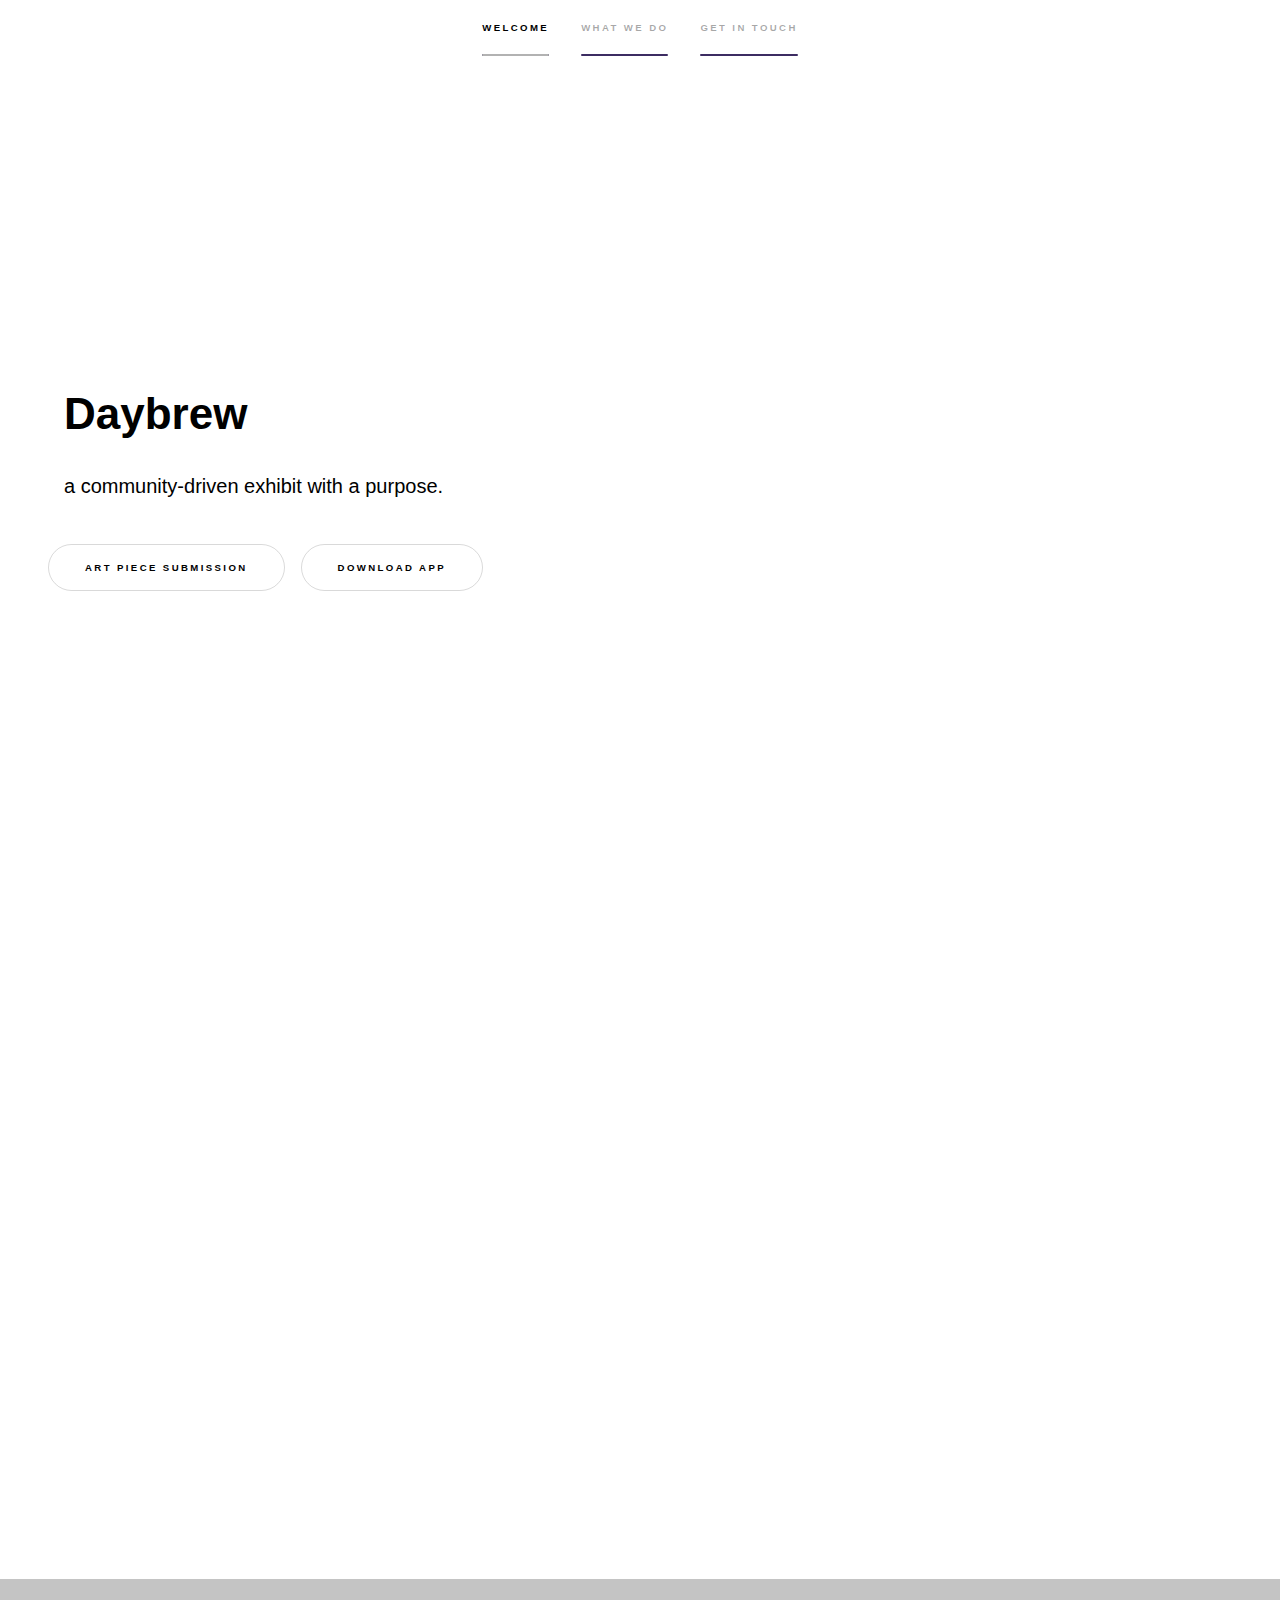
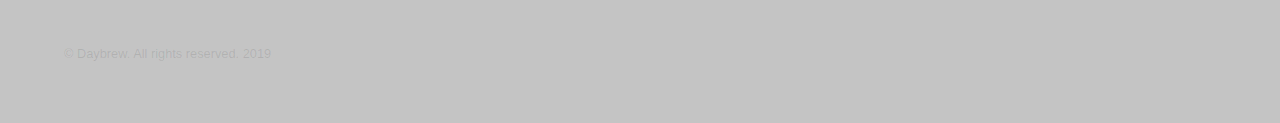
==== commit 566e833e: "lol" ====
--- a/index.html
+++ b/index.html
@@ -14,10 +14,10 @@
 
 
 	  <!-- fav icons -->
-  <link rel=icon href="icons/bygooselogo.png"  sizes="60x60"   type="image/png">
-  <link rel=icon href="icons/bygooselogo.png"  sizes="76x76"   type="image/png">
-  <link rel=icon href="icons/bygooselogo.png" sizes="120x120" type="image/png">
-  <link rel=icon href="icons/bygooselogo.png" sizes="192x192" type="image/png">
+  <link rel=icon href="icons/daybrewlogo.png"  sizes="60x60"   type="image/png">
+  <link rel=icon href="icons/daybrewlogo.png"  sizes="76x76"   type="image/png">
+  <link rel=icon href="icons/daybrewlog.png" sizes="120x120" type="image/png">
+  <link rel=icon href="icons/daybrewlog.png" sizes="192x192" type="image/png">
   <!-- end fav icons -->
   	
 	</head>
@@ -29,7 +29,6 @@
 					<nav>
 						<ul>
 							<li><a href="#intro">Welcome</a></li>
-							<li><a href="#one">Who we are</a></li>
 							<li><a href="#two">What we do</a></li>
 							<li><a href="#three">Get in touch</a></li>
 						</ul>
@@ -44,83 +43,23 @@
 					<section id="intro" class="wrapper style1 fullscreen fade-up">
 						<div class="inner">
 							<h1>Daybrew</h1>
-							<p>One you. One piece. One Message. Everyday.</p>
+							<p>a community-driven exhibit with a purpose. </p>
 							<ul class="actions"
-								<li><a href="https://forms.gle/SjcPdRv3CJdUH8c37" target="_blank" class="button scrolly">art piece submission</a></li><li><a href="https://goo.gl/forms/MUD7QuscL0ryhh6J2" target="_blank" class="button scrolly">download app</a></li>
+								<li><a href="https://forms.gle/SjcPdRv3CJdUH8c37" target="_blank" class="button scrolly">art piece submission</a></li><li><a href="#" target="_blank" class="button scrolly">download app</a></li>
 							</ul>
 
 						</div>
 					</section>
 
-				<!-- One -->
-					<section id="one" class="wrapper style2 spotlights">
-						<section>
-							<a href="#" class="image"><img src="images/pic01.jpg" alt="" data-position="center center" /></a>
-							<div class="content">
-								<div class="inner">
-									<h2>Who we are</h2>
-									<p>At Goose, we believe that getting from point A to point B shouldn't break the bank. We also believe that advertising shouldn't be so expensive.  We aim to solve the two.</p>
-									<ul class="actions">
-										<li><a href="aboutus.html" class="button">Learn more</a></li>
-									</ul>
-								</div>
-							</div>
-						</section>
-						<section>
-							<a href="#" class="image"><img src="images/pic02.jpg" alt="" data-position="top center" /></a>
-							<div class="content">
-								<div class="inner">
-									<h2>We love our Drivers</h2>
-									<p>Being a Goose Driver is letting your vehicle pay for itself by driving like you already do. Earn gas money, car washes, you name it.</p>
-									<ul class="actions">
-										<li><a href="generic.html" class="button">Learn more</a></li>
-									</ul>
-								</div>
-							</div>
-						</section>
-						<section>
-							<a href="#" class="image"><img src="images/pic03.jpg" alt="" data-position="25% 25%" /></a>
-							<div class="content">
-								<div class="inner">
-									<h2>We value our Business Partners</h2>
-									<p>We know you want your advertising budget to be well-spent so we do our best to optimize not only eyeballs but to show real returns.</p>
-									<ul class="actions">
-										<li><a href="generic1.html" class="button">Learn more</a></li>
-									</ul>
-								</div>
-							</div>
-						</section>
-					</section>
+
+
+
 
 				<!-- Two -->
 					<section id="two" class="wrapper style3 fade-up">
 						<div class="inner">
 							<h2>What we do</h2>
-							<p>Everyday, we go through our own set of unique challenges and sometimes we need that extra little push to help us keep moving forward. Together, we ignited a community of creatives from all different backgrounds to help inspire and motivate one another. Each day we feature a creative and their art piece showcasing their unique perspective and imagination to you and creatives alike. We hope to bring positive and diverse creatives from all around the world to inspire and like a cup of coffee in the morning, energize our everyday lives. Come start your morning with us. 
-</p>
-							<div class="features">
-								<section>
-									<span class="icon major fa-user-plus"></span>
-									<h3>Sign up as a Goose Driver</h3>
-									<p>Once we send you the sign up link, fill out your info, location and what brands and industries interest you. We not only want you to make money but we want you to believe in what you are showing.</p>
-								</section>
-								<section>
-									<span class="icon major fa-wrench"></span>
-									<h3>Get Equipped</h3>
-									<p>We'll send you a Goose screen and a tablet arm to set up in your car. Don't worry. It's a pretty quick set up process. You can also remove the screen when you're done driving.</p>
-								</section>
-								<section>
-									<span class="icon major fa-mobile"></span>
-									<h3>Download our App</h3>
-									<p>Once you download our app, we can start sending your Google screen the ads through your phone via wifi/bluetooth. The mobile app will let us track where ads are shown and get metrics so we can pay you.</p>
-								</section>
-								
-								<!--
-							</div>
-							<ul class="actions">
-								<li><a href="generic.html" class="button">Learn more</a></li>
-							</ul>
-						-->
+							<p>Everyday, we go through our own set of challenges and often times, we need that extra little push to help us keep moving forward. Together, we ignited a community of creatives from all different backgrounds to help inspire one another. Each day we feature a creative and their art piece showcasing their unique perspective and imagination to you and creatives alike. Like a fresh brew of coffee in the morning, come start your day with us. </p> 
 						</div>
 					</section>
 
@@ -128,7 +67,7 @@
 					<section id="three" class="wrapper style1 fade-up">
 						<div class="inner">
 							<h2>Get in touch</h2>
-							<p>Feel free to let us know if you have any questions. Whether you have questions about our operations or the set up, we are always available and happy to answer them!</p>
+							<p>We have real people on the other end of the email below so feel free to drop us a <i>hello</i>. To submit your art piece, go <a href="https://forms.gle/SjcPdRv3CJdUH8c37">here</a>.</p>
 							<!--
 							<div class="split style1">
 								<section>
@@ -156,14 +95,8 @@
 								<section>
 									<ul class="contact">
 										<li>
-											<h3>Address</h3>
-											<span>151 Charles Street West<br />
-											Kitchener, ON N2G 1H6<br />
-											Canada</span>
-										</li>
-										<li>
 											<h3>Email</h3>
-											<a href="mailto:contactbygoose@gmail.com">contactbygoose@gmail.com</a>
+											<a href="mailto:hello@daybrew.co">hello@daybrew.co</a>
 										</li>
 										<!--
 										<li>
@@ -174,9 +107,9 @@
 										<li>
 											<h3>Social</h3>
 											<ul class="icons">
-												<li><a href="https://twitter.com/adsbygoose" target="_blank" class="fa-twitter"><span class="label">Twitter</span></a></li>
-												<li><a href="https://www.facebook.com/adsbygoose/?modal=admin_todo_tour" target="_blank"  class="fa-facebook"><span class="label">Facebook</span></a></li>
-												<li><a href="https://www.instagram.com/adsbygoose/" target="_blank" class="fa-instagram"><span class="label">Instagram</span></a></li>
+												<li><a href="#" target="_blank" class="fa-twitter"><span class="label">Twitter</span></a></li>
+												<li><a href="#" target="_blank"  class="fa-facebook"><span class="label">Facebook</span></a></li>
+												<li><a href="#" target="_blank" class="fa-instagram"><span class="label">Instagram</span></a></li>
 												<!--
 												<li><a href="#" class="fa-linkedin"><span class="label">LinkedIn</span></a></li>
 											-->
@@ -194,7 +127,7 @@
 			<footer id="footer" class="wrapper style1-alt">
 				<div class="inner">
 					<ul class="menu">
-						<li>&copy; ByGoose. All rights reserved. 2018</li><li>
+						<li>&copy; Daybrew. All rights reserved. 2019</li><li>
 <!--
 
 						Design: <a href="http://html5up.net">HTML5 UP</a></li>
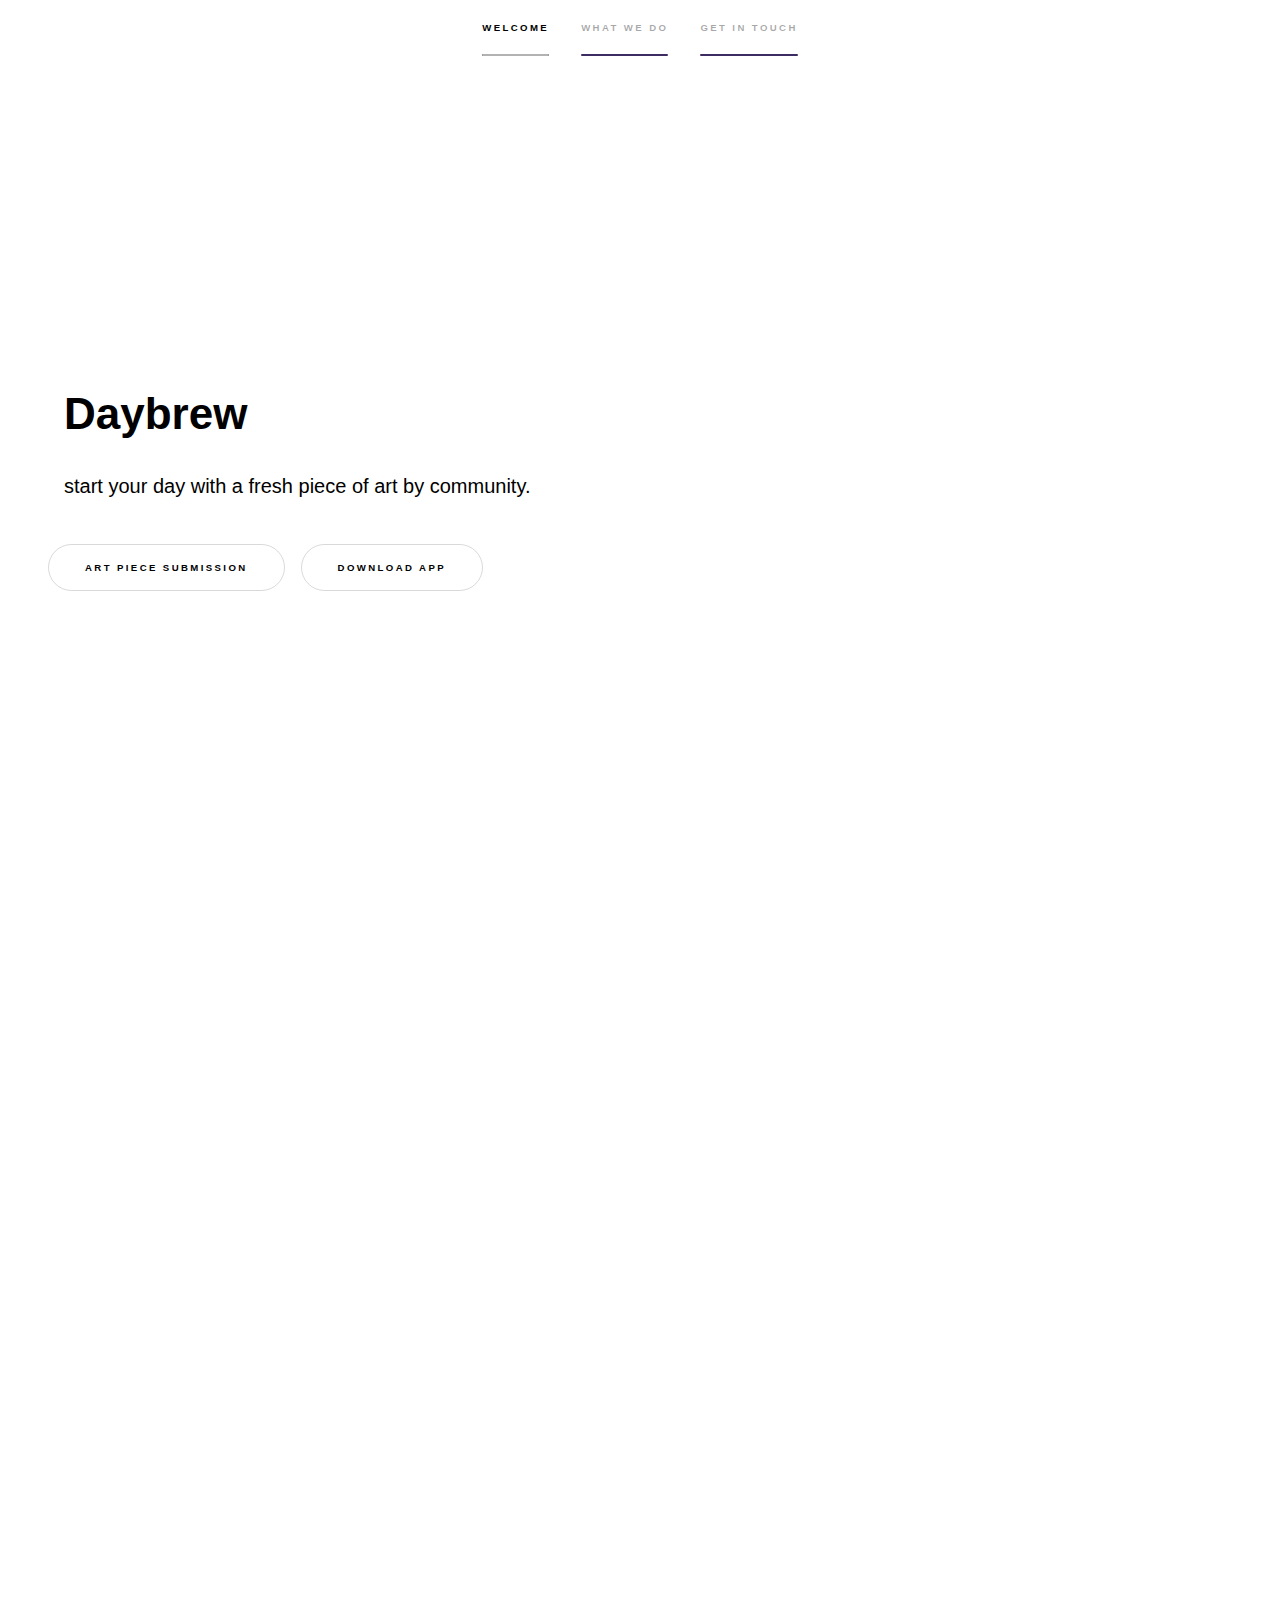
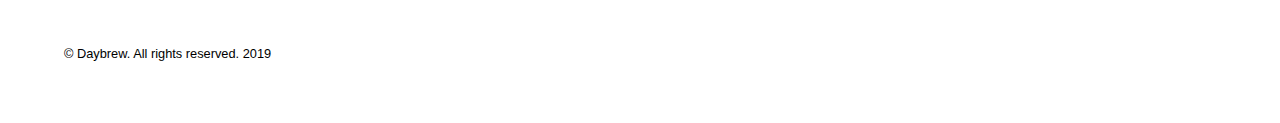
==== commit 09ca3a3f: "alrighty" ====
--- a/index.html
+++ b/index.html
@@ -43,7 +43,7 @@
 					<section id="intro" class="wrapper style1 fullscreen fade-up">
 						<div class="inner">
 							<h1>Daybrew</h1>
-							<p>a community-driven exhibit with a purpose. </p>
+							<p>start your day with a fresh piece of art by community.</p>
 							<ul class="actions"
 								<li><a href="https://forms.gle/SjcPdRv3CJdUH8c37" target="_blank" class="button scrolly">art piece submission</a></li><li><a href="#" target="_blank" class="button scrolly">download app</a></li>
 							</ul>
@@ -96,7 +96,7 @@
 									<ul class="contact">
 										<li>
 											<h3>Email</h3>
-											<a href="mailto:hello@daybrew.co">hello@daybrew.co</a>
+											<a href="mailto:hello@daybrew.app">hello@daybrew.app</a>
 										</li>
 										<!--
 										<li>
--- a/assets/css/main.css
+++ b/assets/css/main.css
@@ -3222,7 +3222,7 @@
 			}
 
 		.wrapper.alt {
-			background-color: #261c3e;
+			background-color: #000000;
 		}
 
 		.wrapper.style1 {
@@ -3230,7 +3230,7 @@
 		}
 
 		.wrapper.style1-alt {
-			background-color: #c4c4c4;
+			background-color: #ffffff;
 		}
 
 		.wrapper.style2 {
@@ -3487,7 +3487,7 @@
 		}
 
 	#footer > .inner a {
-		border-bottom-color: rgba(0, 0, 0, 0.15);
+		border-bottom-color: rgba(0, 0, 0, 0);
 	}
 
 		#footer > .inner a:hover {
@@ -3496,7 +3496,7 @@
 
 	#footer > .inner .menu {
 		font-size: 0.8em;
-		color: rgba(0, 0, 0, 0.1);
+		color: rgba(0, 0, 0, 1);
 	}
 
 	#header + #wrapper + #footer > .inner {
